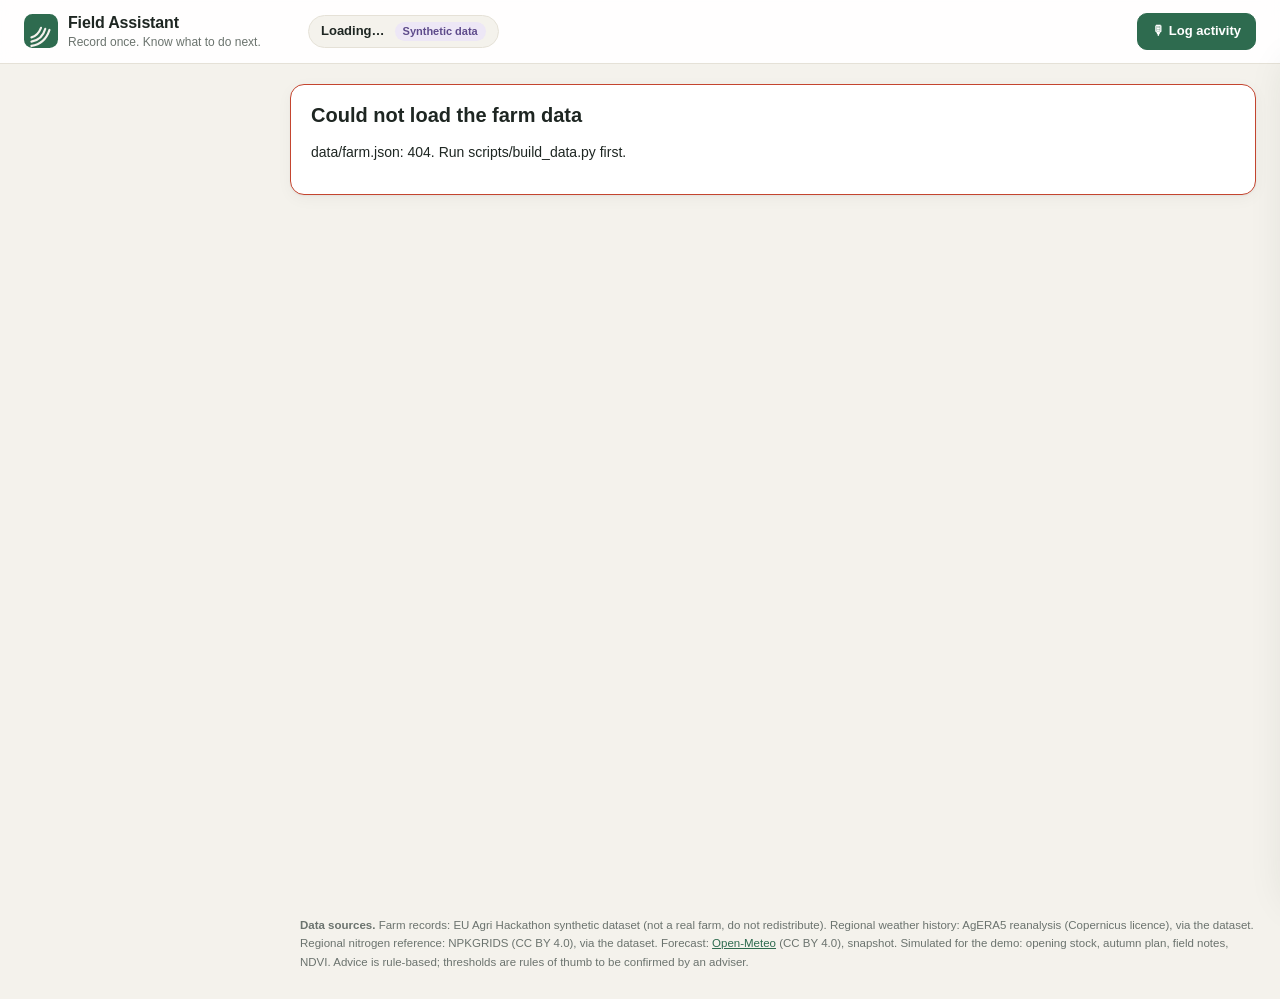
==== web/index.html @ e1079740 "Add farm home prototype for EU Agri Hackathon Challenge 2 Static web page for one farm (FARM-00455, " ====
<!doctype html>
<html lang="en">
<head>
  <meta charset="utf-8">
  <meta name="viewport" content="width=device-width, initial-scale=1">
  <title>Field Assistant · Farm home</title>
  <link rel="stylesheet" href="css/styles.css">
</head>
<body>
  <header class="topbar">
    <div class="brand">
      <svg viewBox="0 0 32 32" class="brand-mark" aria-hidden="true">
        <rect width="32" height="32" rx="8" fill="#2E6B4F"/>
        <path d="M7 22c4-1 7-4 9-9m-9 13c6-1 11-5 13-12m-13 16c8-1 14-6 17-15" stroke="#F4F2EC" stroke-width="2" fill="none" stroke-linecap="round"/>
      </svg>
      <div><div class="brand-name">Field Assistant</div><div class="brand-sub">Record once. Know what to do next.</div></div>
    </div>
    <div class="farm-chip">
      <span id="farm-line">Loading…</span>
      <span class="tag tag-synthetic" title="Farm records come from the EU Agri Hackathon synthetic dataset. Not a real farm.">Synthetic data</span>
    </div>
    <div class="top-right">
      <span class="today" id="today"></span>
      <span class="log-count" id="log-count"></span>
      <button class="btn ghost" id="reset" data-action="reset" hidden>Reset demo</button>
      <button class="btn primary" data-action="log">🎙 Log activity</button>
    </div>
  </header>

  <div class="layout">
    <nav class="sidebar" id="sidebar" aria-label="Farm overview"></nav>
    <main id="main" class="main"><div class="loading">Loading farm data…</div></main>
  </div>

  <aside id="drawer" class="drawer" aria-label="Field details"></aside>
  <div id="capture" class="modal" hidden></div>
  <div id="toast" class="toast" role="status" aria-live="polite"></div>

  <footer class="footer">
    <b>Data sources.</b>
    Farm records: EU Agri Hackathon synthetic dataset (not a real farm, do not redistribute).
    Regional weather history: AgERA5 reanalysis (Copernicus licence), via the dataset.
    Regional nitrogen reference: NPKGRIDS (CC BY 4.0), via the dataset.
    Forecast: <a href="https://open-meteo.com/" target="_blank" rel="noopener">Open-Meteo</a> (CC BY 4.0), snapshot.
    Simulated for the demo: opening stock, autumn plan, field notes, NDVI.
    Advice is rule-based; thresholds are rules of thumb to be confirmed by an adviser.
  </footer>

  <script type="module" src="js/main.js"></script>
</body>
</html>
---- web/css/styles.css ----
:root {
  --bg: #F4F2EC;
  --card: #FFFFFF;
  --ink: #1E2622;
  --ink-2: #3A443F;
  --muted: #6B736E;
  --line: #E5E1D7;
  --line-strong: #CFC9BB;
  --accent: #2E6B4F;
  --accent-soft: #E3EFE8;
  --warn: #D9822B;
  --warn-soft: #FBEEDD;
  --crit: #C4452F;
  --crit-soft: #F9E3DE;
  --info: #4F7AA5;
  --info-soft: #E5EDF6;
  --ok: #3E8B5A;
  --radius: 14px;
  --shadow: 0 1px 2px rgba(30, 38, 34, .05), 0 4px 16px rgba(30, 38, 34, .04);
  --top: 64px;
  font-family: -apple-system, BlinkMacSystemFont, "Segoe UI", Inter, Roboto, "Helvetica Neue", sans-serif;
  color: var(--ink);
  background: var(--bg);
}

* { box-sizing: border-box; }
body { margin: 0; background: var(--bg); font-size: 14px; line-height: 1.45; }
h1, h2, h3, h4, h5 { margin: 0; line-height: 1.25; }
h2 { font-size: 20px; font-weight: 650; }
h3 { font-size: 15px; font-weight: 650; }
h4 { font-size: 14px; font-weight: 650; }
button { font: inherit; color: inherit; cursor: pointer; }
a { color: var(--accent); }
.muted { color: var(--muted); }
.small { font-size: 12px; }
.sub { color: var(--muted); margin: 2px 0 0; font-size: 13px; }

/* ---------- top bar ---------- */
.topbar {
  position: sticky; top: 0; z-index: 40; height: var(--top);
  display: flex; align-items: center; gap: 24px; padding: 0 24px;
  background: rgba(255, 255, 255, .92); backdrop-filter: blur(8px); border-bottom: 1px solid var(--line);
}
.brand { display: flex; align-items: center; gap: 10px; min-width: 260px; }
.brand-mark { width: 34px; height: 34px; }
.brand-name { font-weight: 700; font-size: 16px; letter-spacing: -.01em; }
.brand-sub { font-size: 12px; color: var(--muted); }
.farm-chip { display: flex; align-items: center; gap: 10px; padding: 6px 12px; border: 1px solid var(--line); border-radius: 999px; background: var(--bg); font-size: 13px; font-weight: 550; }
.top-right { margin-left: auto; display: flex; align-items: center; gap: 12px; }
.today { font-size: 13px; color: var(--ink-2); font-weight: 550; }
.log-count { font-size: 12px; color: var(--accent); font-weight: 600; }

.btn { border: 1px solid var(--line-strong); background: var(--card); border-radius: 10px; padding: 8px 14px; font-weight: 600; font-size: 13px; }
.btn.primary { background: var(--accent); border-color: var(--accent); color: #fff; }
.btn.primary:hover { background: #255A42; }
.btn.primary:disabled { opacity: .45; cursor: not-allowed; }
.btn.ghost { background: transparent; }
.btn.ghost:hover { background: var(--card); }
.icon-btn { border: 1px solid var(--line); background: var(--card); border-radius: 10px; width: 36px; height: 36px; display: inline-grid; place-items: center; font-size: 15px; flex: none; }
.icon-btn:hover { background: var(--bg); }
.link-btn { border: 0; background: none; color: var(--accent); font-weight: 600; padding: 10px 0 0; }
.link-btn:hover { text-decoration: underline; }

.tag { display: inline-block; font-size: 11px; font-weight: 600; padding: 2px 8px; border-radius: 999px; background: var(--line); color: var(--ink-2); }
.tag-synthetic { background: #EDE7F6; color: #5E4B8B; }

/* ---------- layout ---------- */
.layout { display: grid; grid-template-columns: 280px minmax(0, 1fr); gap: 0; min-height: calc(100vh - var(--top)); }
.sidebar { position: sticky; top: var(--top); align-self: start; padding: 20px 14px 20px 20px; display: flex; flex-direction: column; gap: 8px; z-index: 30; }
.main { padding: 20px 24px 40px 10px; display: flex; flex-direction: column; gap: 18px; min-width: 0; }
.loading { padding: 40px; color: var(--muted); }

/* sidebar tiles with hover pop-overs */
.tile-wrap { position: relative; }
.tile {
  width: 100%; display: flex; align-items: center; gap: 12px; text-align: left;
  padding: 11px 12px; border: 1px solid var(--line); border-radius: 12px; background: var(--card); box-shadow: var(--shadow);
  transition: border-color .15s, transform .15s;
}
.tile:hover { border-color: var(--line-strong); }
.tile.is-active { border-color: var(--accent); box-shadow: 0 0 0 1px var(--accent) inset, var(--shadow); }
.tile-ico { width: 36px; height: 36px; border-radius: 10px; background: var(--accent-soft); color: var(--accent); display: grid; place-items: center; flex: none; }
.ico { width: 20px; height: 20px; }
.tile-text { display: flex; flex-direction: column; min-width: 0; }
.tile-title { font-weight: 650; font-size: 13.5px; }
.tile-sum { font-size: 12px; color: var(--muted); white-space: nowrap; overflow: hidden; text-overflow: ellipsis; max-width: 190px; }
.pop {
  position: absolute; left: calc(100% + 10px); top: 0; width: 300px; z-index: 60;
  background: var(--card); border: 1px solid var(--line); border-radius: 12px; padding: 14px; box-shadow: 0 10px 30px rgba(30, 38, 34, .14);
  opacity: 0; visibility: hidden; transform: translateX(-4px); transition: opacity .12s, transform .12s, visibility .12s; pointer-events: none;
}
.tile-wrap:hover .pop, .tile-wrap:focus-within .pop { opacity: 1; visibility: visible; transform: none; }
.pop h5 { font-size: 11px; text-transform: uppercase; letter-spacing: .06em; color: var(--muted); margin: 8px 0 6px; }
.pop h5:first-child { margin-top: 0; }
.pop p { margin: 6px 0; font-size: 13px; }
.pop-row { display: flex; justify-content: space-between; gap: 10px; font-size: 13px; padding: 3px 0; }
.pop-row .ok { color: var(--ok); font-weight: 600; }
.pop-row .no { color: var(--crit); font-weight: 600; text-align: right; }
.pop-big { font-size: 34px; font-weight: 700; }
.pop-strong { font-weight: 650; }
.pop-note { color: var(--muted); font-size: 12px !important; }
.pop .pbar { margin: 2px 0 6px; }

/* ---------- cards ---------- */
.card { background: var(--card); border: 1px solid var(--line); border-radius: var(--radius); padding: 18px 20px; box-shadow: var(--shadow); min-width: 0; }
.card-head { display: flex; justify-content: space-between; align-items: flex-start; gap: 12px; margin-bottom: 12px; flex-wrap: wrap; }
.card h3 { margin-bottom: 8px; }
.section-title { margin: 18px 0 10px; font-size: 13px; text-transform: uppercase; letter-spacing: .05em; color: var(--muted); font-weight: 650; }
.view-head { display: flex; flex-direction: column; gap: 2px; padding-top: 4px; }
.view-head h2 { font-size: 22px; }
.grid-2 { display: grid; grid-template-columns: repeat(2, minmax(0, 1fr)); gap: 18px; }
.home-grid { display: grid; grid-template-columns: minmax(0, 1.25fr) minmax(360px, 1fr); gap: 18px; align-items: start; }
.empty { color: var(--muted); padding: 10px 0; }
.banner { background: #EFEAF7; border: 1px dashed #A895CF; color: #4D3D78; border-radius: 12px; padding: 10px 14px; font-size: 13px; }
.error { border-color: var(--crit); }

/* crop chips and legends */
.crop-chip { display: inline-flex; align-items: center; gap: 5px; font-size: 12px; font-weight: 600; color: var(--ink-2); padding: 2px 8px 2px 6px; border-radius: 999px; background: var(--bg); white-space: nowrap; vertical-align: middle; }
.crop-chip i { width: 10px; height: 10px; border-radius: 3px; display: inline-block; }
.legend { display: flex; flex-wrap: wrap; gap: 6px; }
.status-legend { gap: 12px; font-size: 12px; color: var(--muted); }
.status-legend b { color: var(--ink); }

/* map */
.map-wrap { height: 470px; border-radius: 12px; background: #EEF0E6; overflow: hidden; border: 1px solid var(--line); }
.farm-map { width: 100%; height: 100%; display: block; }
.map-bg { fill: #EEF0E6; }
.field { cursor: pointer; outline: none; }
.field-shape { stroke: #fff; stroke-width: 22; transition: stroke .15s; }
.field:hover .field-shape, .field:focus .field-shape { stroke: var(--ink); stroke-width: 26; }
.field.is-selected .field-shape { stroke: var(--accent); stroke-width: 42; }
.field-prepared { fill: none; stroke: var(--accent); stroke-width: 30; stroke-dasharray: 60 40; }
.field-id { font-weight: 800; fill: var(--ink); paint-order: stroke; stroke: rgba(255, 255, 255, .85); stroke-width: 14; }
.field-crop { font-weight: 600; fill: var(--ink-2); paint-order: stroke; stroke: rgba(255, 255, 255, .85); stroke-width: 12; }
.field-mark { font-weight: 700; fill: var(--ink); paint-order: stroke; stroke: rgba(255, 255, 255, .85); stroke-width: 12; }
.field.is-flash .field-shape { animation: flash 1.1s ease-in-out 3; }
@keyframes flash { 50% { stroke: var(--warn); stroke-width: 60; } }
.map-foot { display: flex; justify-content: space-between; gap: 10px; flex-wrap: wrap; margin-top: 10px; font-size: 12px; }
.ndvi-scale { display: flex; align-items: center; gap: 6px; font-size: 12px; color: var(--muted); }
.ndvi-scale div { width: 120px; height: 10px; border-radius: 5px; background: linear-gradient(90deg, #C4452F, #E8B83A, #3E8B5A); }

/* progress */
.progress-grid { display: grid; grid-template-columns: repeat(2, minmax(0, 1fr)); gap: 12px 20px; }
.progress-item { display: flex; flex-direction: column; gap: 5px; margin-bottom: 10px; }
.progress-head { display: flex; justify-content: space-between; font-size: 13px; gap: 8px; }
.pbar { height: 8px; border-radius: 4px; background: var(--line); overflow: hidden; }
.pbar-fill { height: 100%; border-radius: 4px; transition: width .4s; }
.sbar { display: flex; height: 8px; border-radius: 4px; overflow: hidden; background: var(--line); }

/* assistant + recommendations */
.assistant-card { position: sticky; top: calc(var(--top) + 20px); }
.workload { border-radius: 12px; padding: 12px 14px; background: var(--accent-soft); font-size: 13px; margin-bottom: 14px; }
.workload.is-tight { background: var(--warn-soft); }
.workload-bar { height: 6px; border-radius: 3px; background: rgba(0, 0, 0, .08); margin: 8px 0 6px; overflow: hidden; }
.workload-bar div { height: 100%; background: var(--accent); }
.workload.is-tight .workload-bar div { background: var(--warn); }
.workload-note { color: var(--ink-2); font-size: 12px; }
.rec-list { display: flex; flex-direction: column; gap: 10px; }
.rec-grid { display: grid; grid-template-columns: repeat(auto-fill, minmax(320px, 1fr)); gap: 12px; }
.rec { border: 1px solid var(--line); border-left: 4px solid var(--accent); border-radius: 12px; padding: 12px 14px; background: var(--card); position: relative; }
.rec-stock { border-left-color: var(--warn); }
.rec-stock.rec-critical { border-left-color: var(--crit); background: #FFFBFA; }
.rec-nitrogen { border-left-color: var(--info); }
.rec header { display: flex; align-items: center; gap: 6px; margin-bottom: 6px; flex-wrap: wrap; }
.rec h4 { font-size: 14.5px; margin-bottom: 4px; }
.rec-num { width: 20px; height: 20px; border-radius: 50%; background: var(--ink); color: #fff; font-size: 11px; font-weight: 700; display: grid; place-items: center; }
.kind { font-size: 11px; font-weight: 700; text-transform: uppercase; letter-spacing: .05em; padding: 2px 7px; border-radius: 6px; }
.kind-timing { background: var(--accent-soft); color: var(--accent); }
.kind-stock { background: var(--warn-soft); color: #9A5512; }
.rec-critical .kind-stock { background: var(--crit-soft); color: var(--crit); }
.kind-nitrogen { background: var(--info-soft); color: var(--info); }
.rec-lines { margin: 0; padding-left: 16px; color: var(--ink-2); font-size: 13px; }
.rec-lines li { margin: 2px 0; }
.rec footer { margin-top: 8px; display: flex; flex-wrap: wrap; gap: 4px; }
.rec.is-changed { animation: glow 2.4s ease-out 1; }
.rec.is-changed::after { content: "Updated"; position: absolute; top: 10px; right: 12px; font-size: 11px; font-weight: 700; color: var(--warn); }
@keyframes glow { 0% { box-shadow: 0 0 0 3px var(--warn); } 100% { box-shadow: 0 0 0 0 transparent; } }
.day-chips { display: flex; flex-wrap: wrap; gap: 4px; margin-top: 8px; }
.day-chip { font-size: 11.5px; font-weight: 600; padding: 2px 7px; border-radius: 6px; background: var(--accent-soft); color: var(--accent); }

/* source badges */
.badge { display: inline-block; font-size: 10.5px; font-weight: 600; padding: 1px 7px; border-radius: 999px; border: 1px solid transparent; vertical-align: middle; white-space: nowrap; cursor: help; }
.badge-records { background: #EEF1EC; color: #46564C; border-color: #DCE3DD; }
.badge-captured { background: var(--accent); color: #fff; }
.badge-regional { background: var(--info-soft); color: var(--info); }
.badge-forecast { background: #E6F3F7; color: #2D7489; }
.badge-simulated { background: #F1ECF8; color: #6A54A0; border: 1px dashed #A895CF; }
.badge-rule { background: #FFF6E5; color: #94600F; border-color: #F0D9AE; }

/* weather */
.today-main { display: flex; align-items: center; gap: 16px; }
.today-ico { font-size: 48px; }
.today-temp { font-size: 30px; font-weight: 700; }
.today-temp span { font-size: 20px; color: var(--muted); font-weight: 600; }
.good-for { display: grid; grid-template-columns: repeat(2, minmax(0, 1fr)); gap: 8px; }
.good { border-radius: 10px; padding: 8px 10px; font-weight: 600; display: flex; flex-direction: column; }
.good.ok { background: var(--accent-soft); color: var(--accent); }
.good.no { background: var(--crit-soft); color: var(--crit); }
.good small { font-weight: 500; color: var(--ink-2); }
.watch { margin: 0; padding-left: 18px; display: flex; flex-direction: column; gap: 8px; font-size: 13px; }
.forecast-row { display: grid; grid-template-columns: repeat(10, minmax(72px, 1fr)); gap: 8px; overflow-x: auto; }
.fday { border: 1px solid var(--line); border-radius: 12px; padding: 10px 8px; text-align: center; font-size: 12px; }
.fday.is-wet { background: var(--info-soft); border-color: #C9D8E8; }
.fday-name { font-weight: 650; }
.fday-ico { font-size: 24px; margin: 4px 0; }
.fday-t { font-weight: 700; font-size: 14px; }
.fday-t span { color: var(--muted); font-weight: 500; }
.fday-r, .fday-w { color: var(--ink-2); }
.table-scroll { overflow-x: auto; }
table { border-collapse: collapse; width: 100%; font-size: 13px; }
th { text-align: left; font-weight: 650; color: var(--muted); font-size: 12px; }
th, td { padding: 8px 10px; border-bottom: 1px solid var(--line); vertical-align: top; }
.num { text-align: right; white-space: nowrap; }
.windows td { text-align: center; font-weight: 700; }
.windows td.ok { color: var(--ok); background: #F3F8F4; }
.windows td.no { color: var(--crit); background: #FDF4F2; }
.windows th { white-space: nowrap; }
.chart { width: 100%; height: auto; display: block; margin: 6px 0; flex: none; }
.c-val { font-size: 12px; fill: var(--ink-2); font-weight: 600; }
.c-lab { font-size: 12px; fill: var(--muted); }
.c-ref { stroke: var(--crit); stroke-dasharray: 6 4; stroke-width: 1.5; }
.c-ref-lab { font-size: 11.5px; fill: var(--crit); font-weight: 600; }

/* activities */
.kpis { display: grid; grid-template-columns: repeat(2, minmax(0, 1fr)); gap: 10px; margin: 8px 0; }
.kpi { background: var(--bg); border-radius: 12px; padding: 12px; display: flex; flex-direction: column; }
.kpi-v { font-size: 22px; font-weight: 700; }
.kpi-l { color: var(--muted); font-size: 12px; }
.chips { display: flex; flex-wrap: wrap; gap: 6px; margin-bottom: 10px; }
.chip { border: 1px solid var(--line-strong); background: var(--card); border-radius: 999px; padding: 5px 12px; font-size: 12.5px; font-weight: 600; text-align: left; }
.chip:hover { border-color: var(--accent); }
.chip.is-on { background: var(--ink); color: #fff; border-color: var(--ink); }
.log-row { cursor: pointer; }
.log-row:hover { background: #FAF9F5; }
.log-row.is-open { background: var(--accent-soft); }
.log-row.is-planned td { color: var(--muted); font-style: italic; }
.detail-row td { background: #FAFBF8; }
.event-detail dl, .soil, .confirm-sum { display: grid; grid-template-columns: max-content 1fr; gap: 4px 16px; margin: 0; font-size: 13px; }
.event-detail dt, .soil dt, .confirm-sum dt { color: var(--muted); }
.event-detail dd, .soil dd, .confirm-sum dd { margin: 0; font-weight: 550; }

/* NDVI */
.ndvi-list { display: flex; flex-direction: column; gap: 6px; }
.ndvi-row { display: grid; grid-template-columns: 150px 50px 1fr; grid-template-rows: auto auto; gap: 2px 10px; align-items: center; text-align: left; border: 1px solid var(--line); border-radius: 10px; background: var(--card); padding: 8px 10px; }
.ndvi-row:hover { border-color: var(--line-strong); }
.ndvi-row .muted { grid-column: 1 / -1; }
.ndvi-v { font-weight: 700; }

/* last activities */
.timeline { display: flex; flex-direction: column; gap: 16px; }
.tl-date { font-size: 12px; font-weight: 700; text-transform: uppercase; letter-spacing: .05em; color: var(--muted); margin-bottom: 6px; }
.tl-item { display: flex; align-items: center; gap: 12px; padding: 8px 10px; border-radius: 10px; cursor: pointer; }
.tl-item:hover { background: var(--bg); }
.tl-ico { width: 32px; height: 32px; border-radius: 9px; background: var(--bg); display: grid; place-items: center; flex: none; }
.tl-body { display: flex; flex-direction: column; flex: 1; min-width: 0; font-size: 13px; }
.tl-body span { color: var(--ink-2); }

/* field grid */
.field-grid { display: grid; grid-template-columns: repeat(auto-fill, minmax(250px, 1fr)); gap: 10px; }
.field-card { text-align: left; border: 1px solid var(--line); border-radius: 12px; background: var(--card); padding: 12px; display: flex; flex-direction: column; gap: 4px; font-size: 12.5px; }
.field-card:hover { border-color: var(--accent); }
.fc-head { display: flex; align-items: center; gap: 6px; }
.fc-head .muted { margin-left: auto; }
.fc-status { font-weight: 650; color: var(--accent); }
.fc-note { color: var(--ink-2); }

/* inventory */
.inv td { vertical-align: middle; }
.inv-critical { background: #FFF8F6; }
.status { font-size: 11.5px; font-weight: 700; padding: 3px 8px; border-radius: 999px; white-space: nowrap; }
.status-ok { background: var(--accent-soft); color: var(--accent); }
.status-low { background: var(--warn-soft); color: #9A5512; }
.status-critical { background: var(--crit-soft); color: var(--crit); }
.status-none { background: var(--bg); color: var(--muted); }
.cover { height: 4px; border-radius: 2px; background: var(--crit-soft); margin-top: 4px; overflow: hidden; }
.cover div { height: 100%; background: var(--ok); }
.inv-low .cover div { background: var(--warn); }
.inv-critical .cover div { background: var(--crit); }
.neg { color: var(--crit); }

/* field drawer */
.drawer {
  position: fixed; top: var(--top); right: 0; width: 460px; max-width: 100vw; height: calc(100vh - var(--top)); z-index: 50;
  background: var(--card); border-left: 1px solid var(--line); box-shadow: -12px 0 40px rgba(30, 38, 34, .12);
  transform: translateX(105%); transition: transform .22s ease; display: flex; flex-direction: column;
}
.drawer.is-open { transform: none; }
.drawer-head { display: flex; justify-content: space-between; align-items: flex-start; padding: 18px 20px 12px; border-bottom: 1px solid var(--line); }
.drawer-title { font-size: 20px; font-weight: 700; display: flex; align-items: center; gap: 8px; }
.drawer-body { padding: 14px 20px 30px; overflow-y: auto; display: flex; flex-direction: column; gap: 8px; }
.drawer-body h4 { margin-top: 12px; display: flex; align-items: center; gap: 6px; flex-wrap: wrap; }
.status-box { border-radius: 12px; padding: 10px 12px; background: var(--bg); display: flex; flex-direction: column; font-size: 13px; }
.status-standing { background: #E8F3EC; }
.status-to-sow { background: var(--warn-soft); }
.status-prepared, .status-sown { background: var(--accent-soft); }
.mini-tl { display: flex; flex-direction: column; font-size: 12.5px; }
.mini-tl-row { display: grid; grid-template-columns: 52px 130px 1fr; gap: 8px; padding: 6px 0; border-bottom: 1px solid var(--line); }
.mini-tl-row.is-planned { color: var(--muted); font-style: italic; }
.mini-tl-row.is-captured { background: var(--accent-soft); border-radius: 6px; padding-left: 6px; }
.mini-date { font-weight: 650; }

/* capture dialog */
.modal { position: fixed; inset: 0; z-index: 80; background: rgba(20, 30, 25, .45); display: grid; place-items: center; padding: 20px; }
.modal[hidden] { display: none; }
.modal-box { width: min(680px, 100%); max-height: calc(100vh - 40px); background: var(--card); border-radius: 18px; box-shadow: 0 20px 60px rgba(0, 0, 0, .25); display: flex; flex-direction: column; overflow: hidden; }
.modal-head { display: flex; justify-content: space-between; align-items: flex-start; padding: 18px 20px 12px; border-bottom: 1px solid var(--line); }
.convo { padding: 16px 20px; overflow-y: auto; display: flex; flex-direction: column; gap: 10px; min-height: 140px; max-height: 40vh; }
.msg { max-width: 85%; padding: 10px 13px; border-radius: 14px; font-size: 13.5px; }
.msg-assistant { background: var(--bg); align-self: flex-start; border-bottom-left-radius: 4px; }
.msg-farmer { background: var(--accent); color: #fff; align-self: flex-end; border-bottom-right-radius: 4px; }
.msg .got { display: block; font-size: 12px; color: var(--accent); font-weight: 600; margin-bottom: 4px; }
.msg .via { display: block; font-size: 11px; opacity: .8; }
.answers { display: flex; flex-wrap: wrap; gap: 6px; align-self: flex-start; }
.composer { display: flex; gap: 8px; padding: 12px 20px; border-top: 1px solid var(--line); align-items: center; }
.composer textarea { flex: 1; resize: none; border: 1px solid var(--line-strong); border-radius: 12px; padding: 10px 12px; font: inherit; }
.composer textarea:focus { outline: 2px solid var(--accent); border-color: transparent; }
.mic { width: 42px; height: 42px; font-size: 18px; }
.mic.is-on { background: var(--crit); border-color: var(--crit); animation: pulse 1.2s infinite; }
.mic:disabled { opacity: .4; cursor: not-allowed; }
@keyframes pulse { 50% { box-shadow: 0 0 0 6px rgba(196, 69, 47, .2); } }
.examples { display: flex; flex-wrap: wrap; gap: 6px; padding: 0 20px 16px; align-items: center; }
.modal-box:has(.confirm) .convo { max-height: 22vh; }
.confirm { padding: 14px 20px 18px; border-top: 1px solid var(--line); overflow-y: auto; display: flex; flex-direction: column; gap: 12px; }
.confirm-grid { display: grid; grid-template-columns: repeat(2, minmax(0, 1fr)); gap: 10px 14px; }
.confirm-grid label { display: flex; flex-direction: column; gap: 4px; font-size: 12px; font-weight: 650; color: var(--muted); }
.confirm-grid select, .confirm-grid input { font: inherit; font-size: 13.5px; color: var(--ink); border: 1px solid var(--line-strong); border-radius: 9px; padding: 7px 9px; background: #fff; }
.amount { display: flex; gap: 6px; align-items: center; }
.amount input { width: 90px; }
.amount span { font-size: 13px; color: var(--ink); }
.hint { color: #94600F; font-weight: 500; }
.fields-pick .label { font-size: 12px; font-weight: 650; color: var(--muted); margin-bottom: 4px; }
.fg { display: flex; flex-wrap: wrap; gap: 4px 10px; align-items: center; padding: 3px 0; }
.fg-crop { display: inline-flex; align-items: center; gap: 5px; width: 92px; font-size: 12px; font-weight: 650; }
.fg-crop i { width: 10px; height: 10px; border-radius: 3px; }
.fg-field { font-size: 12.5px; display: inline-flex; gap: 4px; align-items: center; }
.fg-field span { color: var(--muted); }
.confirm-sum { background: var(--bg); padding: 10px 12px; border-radius: 10px; }
.warn { background: var(--warn-soft); color: #7A4510; border-radius: 10px; padding: 8px 12px; font-size: 13px; }
.confirm-note { font-size: 12px; color: var(--muted); }
.confirm-actions { display: flex; justify-content: flex-end; gap: 8px; }

/* toast + footer */
.toast { position: fixed; left: 50%; bottom: 24px; transform: translate(-50%, 20px); background: var(--ink); color: #fff; padding: 10px 16px; border-radius: 12px; font-size: 13.5px; font-weight: 600; opacity: 0; transition: .2s; z-index: 90; pointer-events: none; }
.toast.is-on { opacity: 1; transform: translate(-50%, 0); }
.footer { padding: 16px 24px 28px 300px; font-size: 11.5px; color: var(--muted); line-height: 1.6; }

@media (max-width: 1180px) {
  .home-grid { grid-template-columns: minmax(0, 1fr); }
  .assistant-card { position: static; }
  .brand-sub, .farm-chip .tag { display: none; }
}
@media (max-width: 900px) {
  .layout { grid-template-columns: minmax(0, 1fr); }
  .sidebar { position: static; flex-direction: row; overflow-x: auto; padding: 12px 16px; }
  .tile-wrap { flex: none; width: 220px; }
  .pop { display: none; }
  .main { padding: 8px 16px 32px; }
  .grid-2, .progress-grid, .confirm-grid { grid-template-columns: minmax(0, 1fr); }
  .footer { padding: 16px; }
  .farm-chip, .today { display: none; }
  .map-wrap { height: 340px; }
}
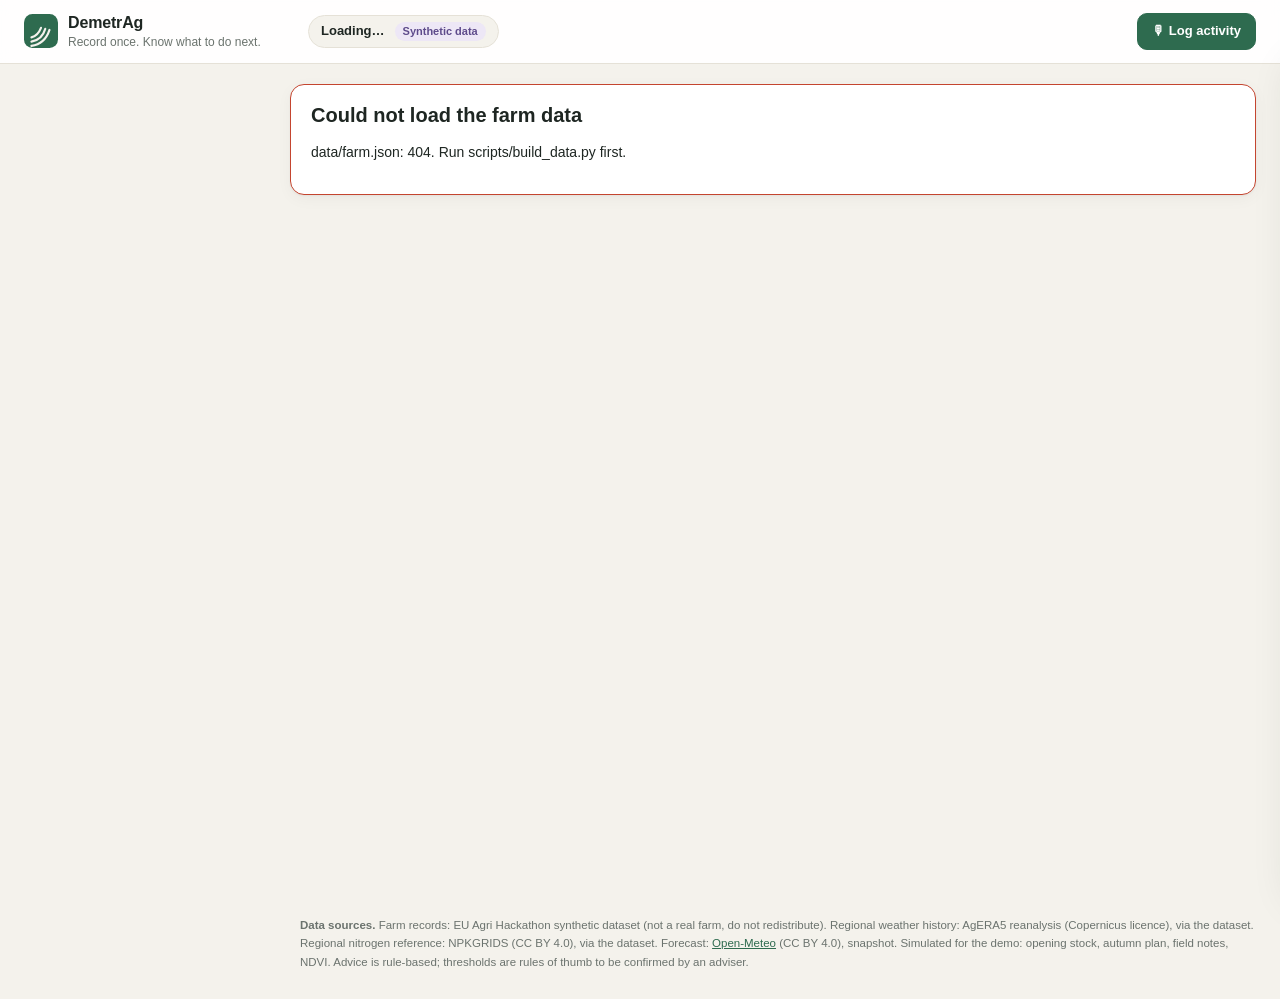
==== commit ecf42f75: "DemetrAg v2: full-screen home, map zoom, stricter logging, filters - Rename the product to DemetrAg." ====
--- a/web/index.html
+++ b/web/index.html
@@ -3,7 +3,7 @@
 <head>
   <meta charset="utf-8">
   <meta name="viewport" content="width=device-width, initial-scale=1">
-  <title>Field Assistant · Farm home</title>
+  <title>DemetrAg · Farm home</title>
   <link rel="stylesheet" href="css/styles.css">
 </head>
 <body>
@@ -13,7 +13,7 @@
         <rect width="32" height="32" rx="8" fill="#2E6B4F"/>
         <path d="M7 22c4-1 7-4 9-9m-9 13c6-1 11-5 13-12m-13 16c8-1 14-6 17-15" stroke="#F4F2EC" stroke-width="2" fill="none" stroke-linecap="round"/>
       </svg>
-      <div><div class="brand-name">Field Assistant</div><div class="brand-sub">Record once. Know what to do next.</div></div>
+      <div><div class="brand-name">DemetrAg</div><div class="brand-sub">Record once. Know what to do next.</div></div>
     </div>
     <div class="farm-chip">
       <span id="farm-line">Loading…</span>
--- a/web/css/styles.css
+++ b/web/css/styles.css
@@ -66,14 +66,14 @@
 
 /* ---------- layout ---------- */
 .layout { display: grid; grid-template-columns: 280px minmax(0, 1fr); gap: 0; min-height: calc(100vh - var(--top)); }
-.sidebar { position: sticky; top: var(--top); align-self: start; padding: 20px 14px 20px 20px; display: flex; flex-direction: column; gap: 8px; z-index: 30; }
+.sidebar { position: sticky; top: var(--top); align-self: start; height: calc(100vh - var(--top)); padding: 18px 14px 18px 20px; display: flex; flex-direction: column; gap: 8px; z-index: 30; }
 .main { padding: 20px 24px 40px 10px; display: flex; flex-direction: column; gap: 18px; min-width: 0; }
 .loading { padding: 40px; color: var(--muted); }
 
 /* sidebar tiles with hover pop-overs */
-.tile-wrap { position: relative; }
+.tile-wrap { position: relative; flex: 1 1 0; min-height: 58px; max-height: 112px; display: flex; }
 .tile {
-  width: 100%; display: flex; align-items: center; gap: 12px; text-align: left;
+  width: 100%; height: 100%; display: flex; align-items: center; gap: 12px; text-align: left;
   padding: 11px 12px; border: 1px solid var(--line); border-radius: 12px; background: var(--card); box-shadow: var(--shadow);
   transition: border-color .15s, transform .15s;
 }
@@ -109,7 +109,14 @@
 .view-head { display: flex; flex-direction: column; gap: 2px; padding-top: 4px; }
 .view-head h2 { font-size: 22px; }
 .grid-2 { display: grid; grid-template-columns: repeat(2, minmax(0, 1fr)); gap: 18px; }
-.home-grid { display: grid; grid-template-columns: minmax(0, 1.25fr) minmax(360px, 1fr); gap: 18px; align-items: start; }
+.home-grid {
+  display: grid; grid-template-columns: minmax(0, 1.75fr) minmax(380px, 1fr); gap: 18px; align-items: stretch;
+  height: calc(100vh - var(--top) - 40px); min-height: 620px;
+}
+.home-grid > .card { min-height: 0; }
+.home-grid > .card:not(.map-card) { overflow-y: auto; }
+.map-card { display: flex; flex-direction: column; }
+.view-head + .banner + .home-grid, .view-head + .home-grid { height: calc(100vh - var(--top) - 150px); }
 .empty { color: var(--muted); padding: 10px 0; }
 .banner { background: #EFEAF7; border: 1px dashed #A895CF; color: #4D3D78; border-radius: 12px; padding: 10px 14px; font-size: 13px; }
 .error { border-color: var(--crit); }
@@ -122,8 +129,13 @@
 .status-legend b { color: var(--ink); }
 
 /* map */
-.map-wrap { height: 470px; border-radius: 12px; background: #EEF0E6; overflow: hidden; border: 1px solid var(--line); }
-.farm-map { width: 100%; height: 100%; display: block; }
+.map-wrap { position: relative; flex: 1 1 auto; min-height: 340px; border-radius: 12px; background: #EEF0E6; overflow: hidden; border: 1px solid var(--line); }
+.farm-map.is-panning { cursor: grabbing; }
+.map-tools { position: absolute; top: 10px; right: 10px; display: flex; flex-direction: column; gap: 6px; }
+.map-tools .icon-btn { width: 34px; height: 34px; font-size: 18px; font-weight: 700; box-shadow: var(--shadow); }
+.map-tools .fit { font-size: 15px; }
+.map-hint { position: absolute; left: 10px; bottom: 8px; font-size: 11px; color: var(--muted); background: rgba(255, 255, 255, .8); padding: 2px 8px; border-radius: 999px; pointer-events: none; }
+.farm-map { width: 100%; height: 100%; display: block; position: absolute; inset: 0; touch-action: none; cursor: grab; }
 .map-bg { fill: #EEF0E6; }
 .field { cursor: pointer; outline: none; }
 .field-shape { stroke: #fff; stroke-width: 22; transition: stroke .15s; }
@@ -148,7 +160,7 @@
 .sbar { display: flex; height: 8px; border-radius: 4px; overflow: hidden; background: var(--line); }
 
 /* assistant + recommendations */
-.assistant-card { position: sticky; top: calc(var(--top) + 20px); }
+.assistant-card { position: relative; }
 .workload { border-radius: 12px; padding: 12px 14px; background: var(--accent-soft); font-size: 13px; margin-bottom: 14px; }
 .workload.is-tight { background: var(--warn-soft); }
 .workload-bar { height: 6px; border-radius: 3px; background: rgba(0, 0, 0, .08); margin: 8px 0 6px; overflow: hidden; }
@@ -280,7 +292,7 @@
 
 /* field drawer */
 .drawer {
-  position: fixed; top: var(--top); right: 0; width: 460px; max-width: 100vw; height: calc(100vh - var(--top)); z-index: 50;
+  position: fixed; top: var(--top); right: 0; width: 520px; max-width: 100vw; height: calc(100vh - var(--top)); z-index: 50;
   background: var(--card); border-left: 1px solid var(--line); box-shadow: -12px 0 40px rgba(30, 38, 34, .12);
   transform: translateX(105%); transition: transform .22s ease; display: flex; flex-direction: column;
 }
@@ -345,14 +357,14 @@
 .footer { padding: 16px 24px 28px 300px; font-size: 11.5px; color: var(--muted); line-height: 1.6; }
 
 @media (max-width: 1180px) {
-  .home-grid { grid-template-columns: minmax(0, 1fr); }
-  .assistant-card { position: static; }
+  .home-grid, .view-head + .banner + .home-grid, .view-head + .home-grid { grid-template-columns: minmax(0, 1fr); height: auto; }
+  .map-wrap { flex: none; height: 460px; }
   .brand-sub, .farm-chip .tag { display: none; }
 }
 @media (max-width: 900px) {
   .layout { grid-template-columns: minmax(0, 1fr); }
-  .sidebar { position: static; flex-direction: row; overflow-x: auto; padding: 12px 16px; }
-  .tile-wrap { flex: none; width: 220px; }
+  .sidebar { position: static; height: auto; flex-direction: row; overflow-x: auto; padding: 12px 16px; }
+  .tile-wrap { flex: none; width: 220px; max-height: none; }
   .pop { display: none; }
   .main { padding: 8px 16px 32px; }
   .grid-2, .progress-grid, .confirm-grid { grid-template-columns: minmax(0, 1fr); }
@@ -360,3 +372,24 @@
   .farm-chip, .today { display: none; }
   .map-wrap { height: 340px; }
 }
+
+/* recommendations filter bar */
+.filter-bar { display: flex; flex-direction: column; gap: 10px; padding-top: 14px; padding-bottom: 14px; }
+.rf-head { display: flex; justify-content: space-between; align-items: center; gap: 12px; flex-wrap: wrap; }
+.rf-head .chips { margin-bottom: 0; }
+.rf-row { display: flex; flex-wrap: wrap; gap: 10px; align-items: flex-end; }
+.rf { display: flex; flex-direction: column; gap: 3px; font-size: 11.5px; font-weight: 650; color: var(--muted); }
+.rf select { font: inherit; font-size: 13px; font-weight: 500; color: var(--ink); border: 1px solid var(--line-strong); border-radius: 9px; padding: 6px 8px; background: #fff; min-width: 150px; max-width: 260px; }
+.rf select:focus { outline: 2px solid var(--accent); }
+.btn:disabled { opacity: .45; cursor: not-allowed; }
+
+/* capture: recording bar, long-recording option, rejections, record check */
+.rec-bar { display: flex; align-items: center; gap: 8px; padding: 8px 20px; background: var(--crit-soft); font-size: 13px; border-top: 1px solid var(--line); }
+.rec-dot { width: 10px; height: 10px; border-radius: 50%; background: var(--crit); animation: pulse 1.2s infinite; }
+#rec-time { font-variant-numeric: tabular-nums; font-weight: 700; }
+.long-toggle { display: flex; align-items: center; gap: 8px; padding: 0 20px 12px; font-size: 12.5px; color: var(--ink-2); }
+.msg .rejected { color: var(--crit); font-weight: 600; }
+.record-check { border: 1px solid var(--accent); border-radius: 12px; padding: 10px 12px; background: #F7FBF8; }
+.record-check .label { font-size: 12px; font-weight: 700; color: var(--accent); text-transform: uppercase; letter-spacing: .05em; margin-bottom: 6px; }
+.record-check .confirm-sum { background: transparent; padding: 0; }
+.confirm-sum dd .hint { font-weight: 500; }
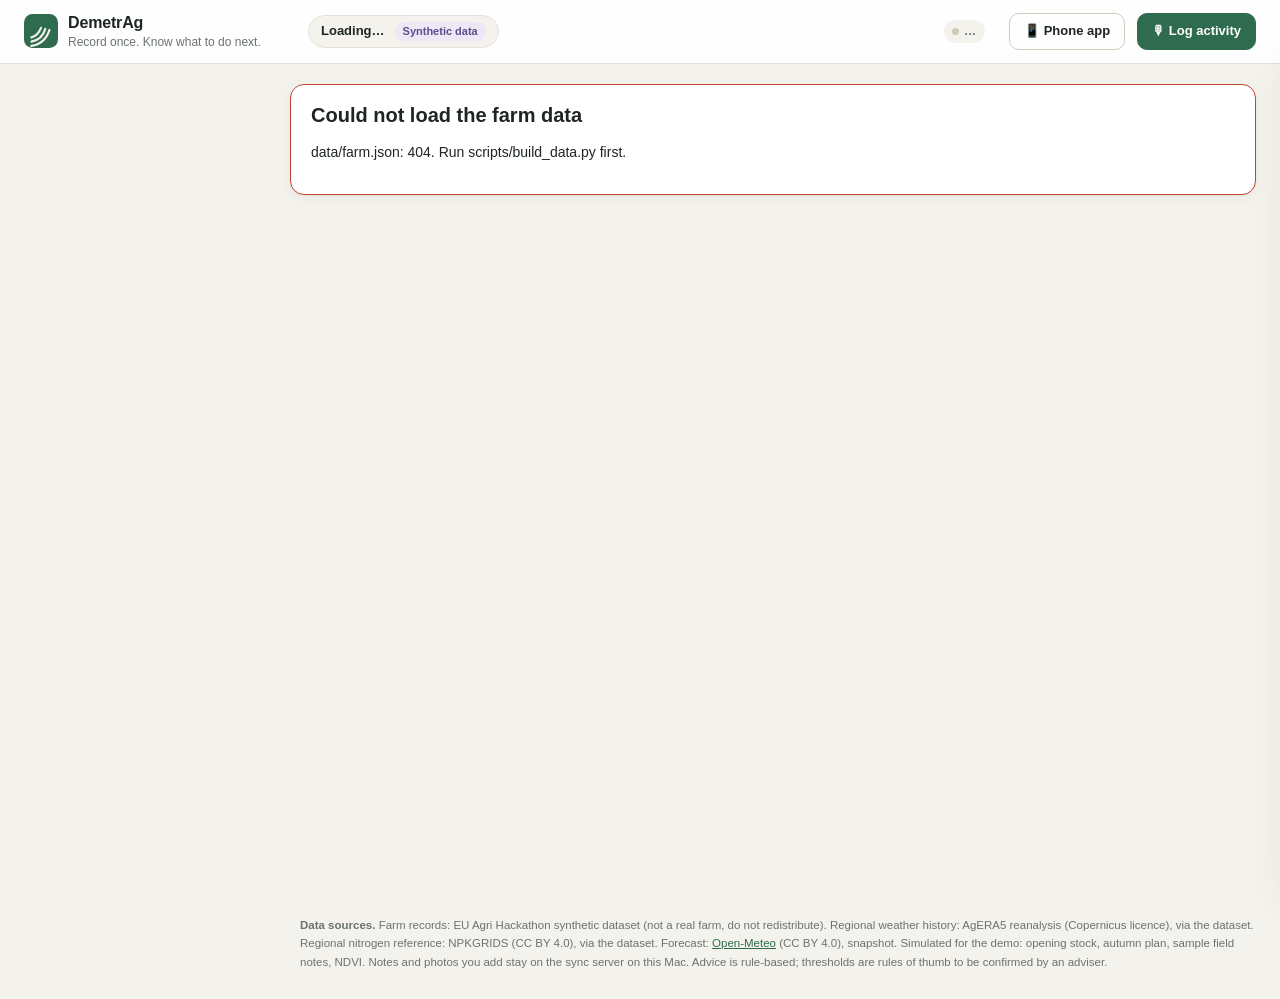
==== commit 53e03352: "Add DemetrAg phone app with live sync, notes and photos - Phone app (web/app/): installable on iPhon" ====
--- a/web/index.html
+++ b/web/index.html
@@ -21,7 +21,9 @@
     </div>
     <div class="top-right">
       <span class="today" id="today"></span>
+      <span class="live live-local" id="live">…</span>
       <span class="log-count" id="log-count"></span>
+      <button class="btn ghost" data-action="phone">📱 Phone app</button>
       <button class="btn ghost" id="reset" data-action="reset" hidden>Reset demo</button>
       <button class="btn primary" data-action="log">🎙 Log activity</button>
     </div>
@@ -33,6 +35,7 @@
   </div>
 
   <aside id="drawer" class="drawer" aria-label="Field details"></aside>
+  <div id="phone-panel" class="phone-panel" hidden></div>
   <div id="capture" class="modal" hidden></div>
   <div id="toast" class="toast" role="status" aria-live="polite"></div>
 
@@ -42,7 +45,7 @@
     Regional weather history: AgERA5 reanalysis (Copernicus licence), via the dataset.
     Regional nitrogen reference: NPKGRIDS (CC BY 4.0), via the dataset.
     Forecast: <a href="https://open-meteo.com/" target="_blank" rel="noopener">Open-Meteo</a> (CC BY 4.0), snapshot.
-    Simulated for the demo: opening stock, autumn plan, field notes, NDVI.
+    Simulated for the demo: opening stock, autumn plan, sample field notes, NDVI. Notes and photos you add stay on the sync server on this Mac.
     Advice is rule-based; thresholds are rules of thumb to be confirmed by an adviser.
   </footer>
 
--- a/web/css/styles.css
+++ b/web/css/styles.css
@@ -393,3 +393,43 @@
 .record-check .label { font-size: 12px; font-weight: 700; color: var(--accent); text-transform: uppercase; letter-spacing: .05em; margin-bottom: 6px; }
 .record-check .confirm-sum { background: transparent; padding: 0; }
 .confirm-sum dd .hint { font-weight: 500; }
+
+/* live sync + phone link */
+.live { font-size: 12px; font-weight: 700; padding: 3px 9px 3px 20px; border-radius: 999px; position: relative; background: var(--bg); color: var(--muted); }
+.live::before { content: ""; position: absolute; left: 8px; top: 50%; width: 7px; height: 7px; margin-top: -3.5px; border-radius: 50%; background: var(--line-strong); }
+.live-live { background: var(--accent-soft); color: var(--accent); }
+.live-live::before { background: #2FA36B; animation: pulse 2s infinite; }
+.live-reconnecting { background: var(--warn-soft); color: #9A5512; }
+.live-reconnecting::before { background: var(--warn); }
+.phone-panel { position: fixed; top: calc(var(--top) + 8px); right: 16px; width: 380px; z-index: 70; background: var(--card); border: 1px solid var(--line); border-radius: 14px; padding: 14px 16px; box-shadow: 0 16px 40px rgba(30, 38, 34, .18); font-size: 13px; }
+.phone-panel[hidden] { display: none; }
+.phone-head { display: flex; justify-content: space-between; align-items: center; margin-bottom: 6px; font-size: 14px; }
+.phone-url { display: flex; gap: 8px; align-items: center; background: var(--bg); border-radius: 10px; padding: 8px 10px; margin: 6px 0; }
+.phone-url code { flex: 1; word-break: break-all; font-size: 12.5px; }
+.phone-panel ol { padding-left: 18px; margin: 8px 0 0; display: flex; flex-direction: column; gap: 4px; }
+
+/* notes and photos */
+.badge-note { background: #FFF1E6; color: #A1501B; border-color: #F2D2B8; }
+.kind-note { background: #FFF1E6; color: #A1501B; }
+.rec-note { border-left-color: #D9822B; }
+.rec-photo { width: 100%; max-height: 160px; object-fit: cover; border-radius: 10px; margin: 4px 0 6px; display: block; }
+.tl-photo { width: 52px; height: 52px; object-fit: cover; border-radius: 8px; flex: none; }
+.note-list { display: flex; flex-direction: column; gap: 8px; }
+.note-item { display: flex; gap: 10px; align-items: flex-start; background: var(--bg); border-radius: 10px; padding: 8px; }
+.note-item img { width: 72px; height: 72px; object-fit: cover; border-radius: 8px; display: block; }
+.note-body { display: flex; flex-direction: column; gap: 3px; font-size: 13px; min-width: 0; }
+.note-meta { font-size: 11.5px; color: var(--muted); }
+.note-topics { display: flex; flex-wrap: wrap; gap: 4px; }
+.topic { font-size: 11px; font-weight: 700; padding: 1px 7px; border-radius: 999px; background: #FFF1E6; color: #A1501B; }
+.note-form { display: flex; flex-direction: column; gap: 8px; border: 1px dashed var(--line-strong); border-radius: 12px; padding: 10px; }
+.note-form textarea { font: inherit; border: 1px solid var(--line-strong); border-radius: 10px; padding: 8px 10px; resize: vertical; }
+.note-tags { display: flex; flex-wrap: wrap; gap: 6px; }
+.tag-pick { position: relative; }
+.tag-pick input { position: absolute; opacity: 0; }
+.tag-pick span { display: inline-block; font-size: 12px; font-weight: 600; padding: 4px 10px; border-radius: 999px; border: 1px solid var(--line-strong); background: var(--card); cursor: pointer; }
+.tag-pick input:checked + span { background: var(--ink); color: #fff; border-color: var(--ink); }
+.tag-pick input:focus-visible + span { outline: 2px solid var(--accent); }
+.note-actions { display: flex; align-items: center; gap: 8px; }
+.note-actions .btn.primary { margin-left: auto; }
+.file-btn { cursor: pointer; }
+.dictate-hint { margin: 0 20px 12px; font-size: 12.5px; color: var(--ink-2); background: var(--accent-soft); border-radius: 10px; padding: 8px 10px; }
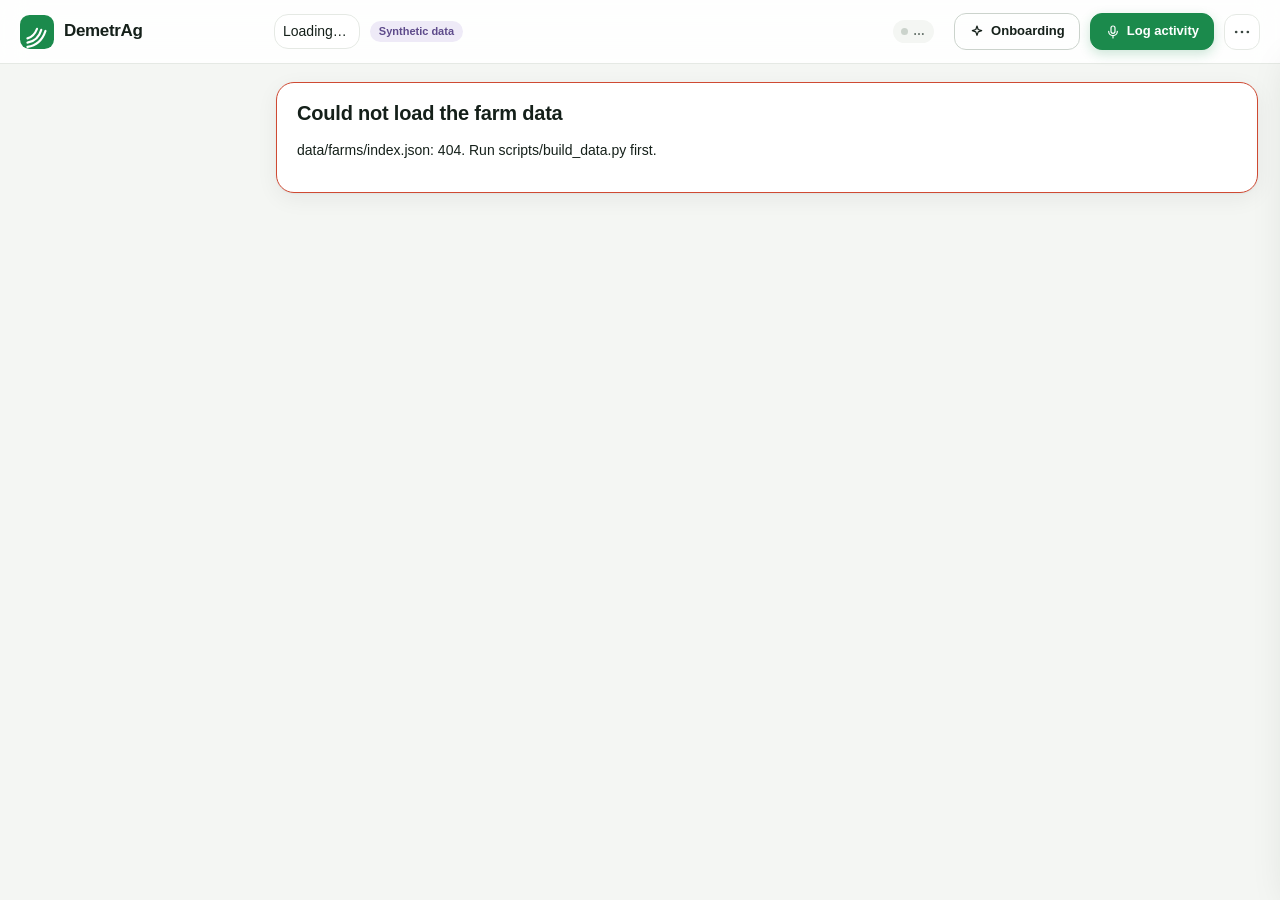
==== commit 51cd257b: "Two farms, economics, onboarding, notes gallery and new look on the farm home - build_data.py writes" ====
--- a/web/index.html
+++ b/web/index.html
@@ -10,22 +10,30 @@
   <header class="topbar">
     <div class="brand">
       <svg viewBox="0 0 32 32" class="brand-mark" aria-hidden="true">
-        <rect width="32" height="32" rx="8" fill="#2E6B4F"/>
-        <path d="M7 22c4-1 7-4 9-9m-9 13c6-1 11-5 13-12m-13 16c8-1 14-6 17-15" stroke="#F4F2EC" stroke-width="2" fill="none" stroke-linecap="round"/>
+        <rect width="32" height="32" rx="9" fill="#1B8A4C"/>
+        <path d="M7 22c4-1 7-4 9-9m-9 13c6-1 11-5 13-12m-13 16c8-1 14-6 17-15" stroke="#fff" stroke-width="2" fill="none" stroke-linecap="round"/>
       </svg>
-      <div><div class="brand-name">DemetrAg</div><div class="brand-sub">Record once. Know what to do next.</div></div>
+      <span class="brand-name">DemetrAg</span>
     </div>
-    <div class="farm-chip">
-      <span id="farm-line">Loading…</span>
-      <span class="tag tag-synthetic" title="Farm records come from the EU Agri Hackathon synthetic dataset. Not a real farm.">Synthetic data</span>
+    <div class="farm-wrap">
+      <button class="farm-switch" id="farm-switch" data-action="farms" aria-haspopup="true">Loading…</button>
+      <span class="tag tag-synthetic" data-tip="Farm records come from the EU Agri Hackathon synthetic dataset. Not a real farm." tabindex="0">Synthetic data</span>
+      <div class="menu farm-menu" id="farm-menu" hidden></div>
     </div>
     <div class="top-right">
       <span class="today" id="today"></span>
-      <span class="live live-local" id="live">…</span>
+      <span class="live live-local" id="live" tabindex="0">…</span>
       <span class="log-count" id="log-count"></span>
-      <button class="btn ghost" data-action="phone">📱 Phone app</button>
-      <button class="btn ghost" id="reset" data-action="reset" hidden>Reset demo</button>
-      <button class="btn primary" data-action="log">🎙 Log activity</button>
+      <button class="btn ghost" data-action="onboarding"><svg class="ico-sm" viewBox="0 0 24 24" fill="none" stroke="currentColor" stroke-width="1.8" stroke-linecap="round" stroke-linejoin="round" aria-hidden="true"><path d="M12 3l1.8 5.2L19 10l-5.2 1.8L12 17l-1.8-5.2L5 10l5.2-1.8z"/></svg>Onboarding</button>
+      <button class="btn primary" data-action="log"><svg class="ico-sm" viewBox="0 0 24 24" fill="none" stroke="currentColor" stroke-width="1.8" stroke-linecap="round" stroke-linejoin="round" aria-hidden="true"><rect x="9" y="3" width="6" height="11" rx="3"/><path d="M5.5 11a6.5 6.5 0 0 0 13 0M12 17.5V21"/></svg>Log activity</button>
+      <div class="more-wrap">
+        <button class="icon-btn" data-action="more" aria-label="More" aria-haspopup="true"><svg class="ico" viewBox="0 0 24 24" fill="currentColor" aria-hidden="true"><circle cx="5" cy="12" r="1.6"/><circle cx="12" cy="12" r="1.6"/><circle cx="19" cy="12" r="1.6"/></svg></button>
+        <div class="menu more-menu" id="more-menu" hidden>
+          <button class="menu-item" data-action="phone">Phone app link</button>
+          <button class="menu-item" data-action="sources">Data sources</button>
+          <button class="menu-item danger" data-action="reset">Reset demo</button>
+        </div>
+      </div>
     </div>
   </header>
 
@@ -36,18 +44,10 @@
 
   <aside id="drawer" class="drawer" aria-label="Field details"></aside>
   <div id="phone-panel" class="phone-panel" hidden></div>
+  <div id="sources-panel" class="phone-panel sheet" hidden></div>
   <div id="capture" class="modal" hidden></div>
+  <div id="onboarding" class="modal" hidden></div>
   <div id="toast" class="toast" role="status" aria-live="polite"></div>
-
-  <footer class="footer">
-    <b>Data sources.</b>
-    Farm records: EU Agri Hackathon synthetic dataset (not a real farm, do not redistribute).
-    Regional weather history: AgERA5 reanalysis (Copernicus licence), via the dataset.
-    Regional nitrogen reference: NPKGRIDS (CC BY 4.0), via the dataset.
-    Forecast: <a href="https://open-meteo.com/" target="_blank" rel="noopener">Open-Meteo</a> (CC BY 4.0), snapshot.
-    Simulated for the demo: opening stock, autumn plan, sample field notes, NDVI. Notes and photos you add stay on the sync server on this Mac.
-    Advice is rule-based; thresholds are rules of thumb to be confirmed by an adviser.
-  </footer>
 
   <script type="module" src="js/main.js"></script>
 </body>
--- a/web/css/styles.css
+++ b/web/css/styles.css
@@ -1,142 +1,201 @@
 :root {
-  --bg: #F4F2EC;
+  --bg: #F4F6F3;
   --card: #FFFFFF;
-  --ink: #1E2622;
-  --ink-2: #3A443F;
-  --muted: #6B736E;
-  --line: #E5E1D7;
-  --line-strong: #CFC9BB;
-  --accent: #2E6B4F;
-  --accent-soft: #E3EFE8;
+  --ink: #15201A;
+  --ink-2: #3A4640;
+  --muted: #6A766F;
+  --line: #E5E9E4;
+  --line-strong: #CBD3CC;
+  --accent: #1B8A4C;
+  --accent-hover: #177841;
+  --accent-soft: #E5F3EA;
+  --gold: #D4A13A;
   --warn: #D9822B;
-  --warn-soft: #FBEEDD;
-  --crit: #C4452F;
-  --crit-soft: #F9E3DE;
-  --info: #4F7AA5;
-  --info-soft: #E5EDF6;
-  --ok: #3E8B5A;
-  --radius: 14px;
-  --shadow: 0 1px 2px rgba(30, 38, 34, .05), 0 4px 16px rgba(30, 38, 34, .04);
+  --warn-soft: #FCEFDF;
+  --crit: #CF4A33;
+  --crit-2: #E58A72;
+  --crit-soft: #FAE5E0;
+  --info: #3F7CB5;
+  --info-soft: #E4EEF8;
+  --ok: #1B8A4C;
+  --radius: 18px;
+  --shadow: 0 1px 2px rgba(21, 32, 26, .04), 0 6px 22px rgba(21, 32, 26, .06);
+  --shadow-lg: 0 18px 50px rgba(21, 32, 26, .18);
   --top: 64px;
-  font-family: -apple-system, BlinkMacSystemFont, "Segoe UI", Inter, Roboto, "Helvetica Neue", sans-serif;
+  font-family: Inter, -apple-system, BlinkMacSystemFont, "Segoe UI", Roboto, "Helvetica Neue", sans-serif;
   color: var(--ink);
   background: var(--bg);
 }
 
 * { box-sizing: border-box; }
-body { margin: 0; background: var(--bg); font-size: 14px; line-height: 1.45; }
-h1, h2, h3, h4, h5 { margin: 0; line-height: 1.25; }
-h2 { font-size: 20px; font-weight: 650; }
+body { margin: 0; background: var(--bg); font-size: 14px; line-height: 1.45; -webkit-font-smoothing: antialiased; }
+h1, h2, h3, h4, h5 { margin: 0; line-height: 1.25; letter-spacing: -.01em; }
+h2 { font-size: 20px; font-weight: 700; }
 h3 { font-size: 15px; font-weight: 650; }
 h4 { font-size: 14px; font-weight: 650; }
 button { font: inherit; color: inherit; cursor: pointer; }
 a { color: var(--accent); }
 .muted { color: var(--muted); }
 .small { font-size: 12px; }
-.sub { color: var(--muted); margin: 2px 0 0; font-size: 13px; }
+.sub { color: var(--muted); margin: 2px 0 0; font-size: 13px; display: flex; align-items: center; gap: 6px; flex-wrap: wrap; }
+.ico { width: 20px; height: 20px; flex: none; }
+.ico-sm { width: 16px; height: 16px; flex: none; vertical-align: -3px; }
 
 /* ---------- top bar ---------- */
 .topbar {
   position: sticky; top: 0; z-index: 40; height: var(--top);
-  display: flex; align-items: center; gap: 24px; padding: 0 24px;
-  background: rgba(255, 255, 255, .92); backdrop-filter: blur(8px); border-bottom: 1px solid var(--line);
+  display: flex; align-items: center; gap: 18px; padding: 0 20px;
+  background: rgba(255, 255, 255, .9); backdrop-filter: blur(12px); border-bottom: 1px solid var(--line);
 }
-.brand { display: flex; align-items: center; gap: 10px; min-width: 260px; }
+.brand { display: flex; align-items: center; gap: 10px; width: 236px; flex: none; }
 .brand-mark { width: 34px; height: 34px; }
-.brand-name { font-weight: 700; font-size: 16px; letter-spacing: -.01em; }
-.brand-sub { font-size: 12px; color: var(--muted); }
-.farm-chip { display: flex; align-items: center; gap: 10px; padding: 6px 12px; border: 1px solid var(--line); border-radius: 999px; background: var(--bg); font-size: 13px; font-weight: 550; }
-.top-right { margin-left: auto; display: flex; align-items: center; gap: 12px; }
+.brand-name { font-weight: 800; font-size: 17px; letter-spacing: -.02em; }
+.farm-wrap { position: relative; display: flex; align-items: center; gap: 10px; }
+.farm-switch { display: flex; align-items: center; gap: 10px; padding: 6px 12px 6px 8px; border: 1px solid var(--line); border-radius: 14px; background: var(--card); text-align: left; }
+.farm-switch:hover { border-color: var(--line-strong); }
+.farm-sw-text { display: flex; flex-direction: column; line-height: 1.2; }
+.farm-sw-text b { font-size: 13.5px; }
+.farm-sw-text span { font-size: 11.5px; color: var(--muted); }
+.top-right { margin-left: auto; display: flex; align-items: center; gap: 10px; }
 .today { font-size: 13px; color: var(--ink-2); font-weight: 550; }
-.log-count { font-size: 12px; color: var(--accent); font-weight: 600; }
-
-.btn { border: 1px solid var(--line-strong); background: var(--card); border-radius: 10px; padding: 8px 14px; font-weight: 600; font-size: 13px; }
-.btn.primary { background: var(--accent); border-color: var(--accent); color: #fff; }
-.btn.primary:hover { background: #255A42; }
-.btn.primary:disabled { opacity: .45; cursor: not-allowed; }
+.log-count { font-size: 12px; color: var(--accent); font-weight: 650; }
+.more-wrap { position: relative; }
+
+.btn { display: inline-flex; align-items: center; gap: 6px; border: 1px solid var(--line-strong); background: var(--card); border-radius: 12px; padding: 8px 14px; font-weight: 650; font-size: 13px; white-space: nowrap; }
+.btn.primary { background: var(--accent); border-color: var(--accent); color: #fff; box-shadow: 0 4px 12px rgba(27, 138, 76, .22); }
+.btn.primary:hover { background: var(--accent-hover); }
+.btn.primary:disabled { opacity: .45; cursor: not-allowed; box-shadow: none; }
 .btn.ghost { background: transparent; }
-.btn.ghost:hover { background: var(--card); }
-.icon-btn { border: 1px solid var(--line); background: var(--card); border-radius: 10px; width: 36px; height: 36px; display: inline-grid; place-items: center; font-size: 15px; flex: none; }
+.btn.ghost:hover { background: var(--card); border-color: var(--accent); }
+.btn.sm { padding: 5px 10px; font-size: 12.5px; border-radius: 10px; }
+.btn:disabled { opacity: .45; cursor: not-allowed; }
+.icon-btn { border: 1px solid var(--line); background: var(--card); border-radius: 12px; width: 36px; height: 36px; display: inline-grid; place-items: center; font-size: 15px; flex: none; color: var(--ink-2); }
 .icon-btn:hover { background: var(--bg); }
-.link-btn { border: 0; background: none; color: var(--accent); font-weight: 600; padding: 10px 0 0; }
+.icon-btn.sm { width: 28px; height: 28px; border-radius: 9px; }
+.icon-btn:disabled { opacity: .35; cursor: not-allowed; }
+.link-btn { display: inline-flex; align-items: center; gap: 4px; border: 0; background: none; color: var(--accent); font-weight: 650; padding: 10px 0 0; }
+.link-btn.inline { padding: 0; }
 .link-btn:hover { text-decoration: underline; }
 
-.tag { display: inline-block; font-size: 11px; font-weight: 600; padding: 2px 8px; border-radius: 999px; background: var(--line); color: var(--ink-2); }
-.tag-synthetic { background: #EDE7F6; color: #5E4B8B; }
+.tag { display: inline-block; font-size: 11px; font-weight: 650; padding: 3px 9px; border-radius: 999px; background: var(--line); color: var(--ink-2); }
+.tag-synthetic { background: #EEEAF7; color: #5E4B8B; cursor: help; }
+.pill { display: inline-block; font-size: 11px; font-weight: 700; padding: 2px 8px; border-radius: 999px; background: var(--bg); color: var(--ink-2); white-space: nowrap; }
+.pill-sim { background: #EEEAF7; color: #5E4B8B; }
+.pill-est { background: #FCF3DD; color: #8A6512; }
+.pill-req { background: var(--accent-soft); color: var(--accent); }
+
+/* menus and sheets */
+.menu { position: absolute; top: calc(100% + 8px); z-index: 70; background: var(--card); border: 1px solid var(--line); border-radius: 16px; box-shadow: var(--shadow-lg); padding: 8px; min-width: 220px; display: flex; flex-direction: column; gap: 2px; }
+.menu[hidden] { display: none; }
+.more-menu { right: 0; }
+.farm-menu { left: 0; width: 360px; }
+.menu-head { padding: 6px 10px; font-size: 12px; color: var(--muted); text-transform: uppercase; letter-spacing: .05em; }
+.menu-item { display: flex; align-items: center; gap: 8px; border: 0; background: none; text-align: left; padding: 9px 10px; border-radius: 10px; font-weight: 600; }
+.menu-item:hover { background: var(--bg); }
+.menu-item.danger { color: var(--crit); }
+.farm-opt { display: grid; grid-template-columns: 1fr auto; gap: 4px 12px; align-items: center; border: 1px solid transparent; background: none; text-align: left; padding: 10px; border-radius: 12px; }
+.farm-opt:hover { background: var(--bg); }
+.farm-opt.is-on { border-color: var(--accent); background: var(--accent-soft); }
+.farm-opt-main, .farm-opt-p { display: flex; flex-direction: column; gap: 2px; }
+.farm-opt-p { align-items: flex-end; }
+.mini-bar { width: 80px; height: 6px; border-radius: 3px; background: var(--line); overflow: hidden; display: block; }
+.mini-bar span { display: block; height: 100%; background: var(--accent); border-radius: 3px; }
+
+/* progress ring: --p is 0..100 */
+.ring { --p: 0; width: 46px; height: 46px; border-radius: 50%; flex: none; display: grid; place-items: center;
+  background: radial-gradient(closest-side, var(--card) 76%, transparent 78% 100%), conic-gradient(var(--accent) calc(var(--p) * 1%), var(--line) 0); }
+.ring span { font-size: 12px; font-weight: 750; }
+.ring.sm { width: 26px; height: 26px; background: radial-gradient(closest-side, var(--card) 66%, transparent 68% 100%), conic-gradient(var(--accent) calc(var(--p) * 1%), var(--line) 0); }
+.ring.big { width: 96px; height: 96px; }
+.ring.big span { font-size: 20px; }
+
+/* tooltips */
+.tooltip { position: fixed; z-index: 120; background: var(--ink); color: #fff; font-size: 12px; line-height: 1.4; padding: 7px 10px; border-radius: 10px; box-shadow: var(--shadow-lg); pointer-events: none; opacity: 0; transition: opacity .12s; left: -999px; top: -999px; }
+.tooltip.is-on { opacity: 1; }
+.tip { display: inline-grid; place-items: center; color: var(--muted); cursor: help; vertical-align: middle; }
+.tip-ico { width: 16px; height: 16px; }
+.tip:hover, .tip:focus { color: var(--accent); outline: none; }
 
 /* ---------- layout ---------- */
-.layout { display: grid; grid-template-columns: 280px minmax(0, 1fr); gap: 0; min-height: calc(100vh - var(--top)); }
-.sidebar { position: sticky; top: var(--top); align-self: start; height: calc(100vh - var(--top)); padding: 18px 14px 18px 20px; display: flex; flex-direction: column; gap: 8px; z-index: 30; }
-.main { padding: 20px 24px 40px 10px; display: flex; flex-direction: column; gap: 18px; min-width: 0; }
+.layout { display: grid; grid-template-columns: 268px minmax(0, 1fr); min-height: calc(100vh - var(--top)); }
+.sidebar { position: sticky; top: var(--top); align-self: start; height: calc(100vh - var(--top)); padding: 16px 12px 16px 16px; display: flex; flex-direction: column; gap: 14px; z-index: 30; overflow-y: auto; }
+.main { padding: 18px 22px 40px 8px; display: flex; flex-direction: column; gap: 16px; min-width: 0; }
 .loading { padding: 40px; color: var(--muted); }
 
-/* sidebar tiles with hover pop-overs */
-.tile-wrap { position: relative; flex: 1 1 0; min-height: 58px; max-height: 112px; display: flex; }
-.tile {
-  width: 100%; height: 100%; display: flex; align-items: center; gap: 12px; text-align: left;
-  padding: 11px 12px; border: 1px solid var(--line); border-radius: 12px; background: var(--card); box-shadow: var(--shadow);
-  transition: border-color .15s, transform .15s;
-}
-.tile:hover { border-color: var(--line-strong); }
-.tile.is-active { border-color: var(--accent); box-shadow: 0 0 0 1px var(--accent) inset, var(--shadow); }
-.tile-ico { width: 36px; height: 36px; border-radius: 10px; background: var(--accent-soft); color: var(--accent); display: grid; place-items: center; flex: none; }
-.ico { width: 20px; height: 20px; }
-.tile-text { display: flex; flex-direction: column; min-width: 0; }
-.tile-title { font-weight: 650; font-size: 13.5px; }
-.tile-sum { font-size: 12px; color: var(--muted); white-space: nowrap; overflow: hidden; text-overflow: ellipsis; max-width: 190px; }
-.pop {
-  position: absolute; left: calc(100% + 10px); top: 0; width: 300px; z-index: 60;
-  background: var(--card); border: 1px solid var(--line); border-radius: 12px; padding: 14px; box-shadow: 0 10px 30px rgba(30, 38, 34, .14);
-  opacity: 0; visibility: hidden; transform: translateX(-4px); transition: opacity .12s, transform .12s, visibility .12s; pointer-events: none;
-}
-.tile-wrap:hover .pop, .tile-wrap:focus-within .pop { opacity: 1; visibility: visible; transform: none; }
-.pop h5 { font-size: 11px; text-transform: uppercase; letter-spacing: .06em; color: var(--muted); margin: 8px 0 6px; }
-.pop h5:first-child { margin-top: 0; }
-.pop p { margin: 6px 0; font-size: 13px; }
-.pop-row { display: flex; justify-content: space-between; gap: 10px; font-size: 13px; padding: 3px 0; }
-.pop-row .ok { color: var(--ok); font-weight: 600; }
-.pop-row .no { color: var(--crit); font-weight: 600; text-align: right; }
-.pop-big { font-size: 34px; font-weight: 700; }
-.pop-strong { font-weight: 650; }
-.pop-note { color: var(--muted); font-size: 12px !important; }
-.pop .pbar { margin: 2px 0 6px; }
+/* sidebar navigation */
+.nav-list { display: flex; flex-direction: column; gap: 2px; }
+.nav { position: relative; display: flex; align-items: center; gap: 11px; width: 100%; text-align: left; padding: 8px 10px; border: 0; border-radius: 14px; background: transparent; }
+.nav:hover { background: rgba(255, 255, 255, .7); }
+.nav.is-active { background: var(--card); box-shadow: var(--shadow); }
+.nav-ico { width: 34px; height: 34px; border-radius: 11px; display: grid; place-items: center; flex: none; color: var(--ink-2); background: rgba(21, 32, 26, .04); }
+.nav.is-active .nav-ico { background: var(--accent); color: #fff; }
+.nav-text { display: flex; flex-direction: column; min-width: 0; }
+.nav-text b { font-size: 13.5px; font-weight: 650; }
+.nav-text span { font-size: 11.5px; color: var(--muted); white-space: nowrap; overflow: hidden; text-overflow: ellipsis; max-width: 180px; }
+.nav-dot { position: absolute; top: 10px; left: 38px; width: 9px; height: 9px; border-radius: 50%; background: var(--crit); border: 2px solid var(--bg); }
+
+.feed { margin-top: auto; background: var(--card); border-radius: 16px; padding: 12px; box-shadow: var(--shadow); display: flex; flex-direction: column; gap: 6px; }
+.feed-head { display: flex; justify-content: space-between; align-items: center; font-size: 12.5px; }
+.feed-head .link-btn { padding: 0; font-size: 12.5px; }
+.feed-item { display: flex; gap: 10px; align-items: center; border: 0; background: none; padding: 6px; border-radius: 10px; text-align: left; width: 100%; }
+.feed-item:hover { background: var(--bg); }
+.thumb { width: 42px; height: 42px; border-radius: 10px; overflow: hidden; flex: none; background: var(--accent-soft); color: var(--accent); display: grid; place-items: center; }
+.thumb img { width: 100%; height: 100%; object-fit: cover; display: block; }
+.thumb-ico .ico { width: 18px; height: 18px; }
+.feed-text { display: flex; flex-direction: column; min-width: 0; font-size: 12.5px; }
+.feed-text span:first-child { white-space: nowrap; overflow: hidden; text-overflow: ellipsis; font-weight: 550; }
+.feed-text .muted { font-size: 11.5px; }
 
 /* ---------- cards ---------- */
-.card { background: var(--card); border: 1px solid var(--line); border-radius: var(--radius); padding: 18px 20px; box-shadow: var(--shadow); min-width: 0; }
-.card-head { display: flex; justify-content: space-between; align-items: flex-start; gap: 12px; margin-bottom: 12px; flex-wrap: wrap; }
+.card { background: var(--card); border-radius: var(--radius); padding: 18px 20px; box-shadow: var(--shadow); min-width: 0; }
+.card-head { display: flex; justify-content: space-between; align-items: center; gap: 12px; margin-bottom: 12px; flex-wrap: wrap; }
 .card h3 { margin-bottom: 8px; }
-.section-title { margin: 18px 0 10px; font-size: 13px; text-transform: uppercase; letter-spacing: .05em; color: var(--muted); font-weight: 650; }
-.view-head { display: flex; flex-direction: column; gap: 2px; padding-top: 4px; }
-.view-head h2 { font-size: 22px; }
-.grid-2 { display: grid; grid-template-columns: repeat(2, minmax(0, 1fr)); gap: 18px; }
+.card-head h3 { margin-bottom: 0; }
+.section-title { margin: 16px 0 10px; font-size: 12px; text-transform: uppercase; letter-spacing: .06em; color: var(--muted); font-weight: 700; }
+.view-head { display: flex; align-items: flex-end; justify-content: space-between; gap: 12px; flex-wrap: wrap; padding-top: 4px; }
+.view-head h2 { font-size: 24px; font-weight: 750; letter-spacing: -.02em; }
+.view-head .sub { margin: 0; }
+.grid-2 { display: grid; grid-template-columns: repeat(2, minmax(0, 1fr)); gap: 16px; }
+.grid-2.tight { gap: 18px; margin-top: 6px; }
+.grid-2.wide-left { grid-template-columns: minmax(0, 1.5fr) minmax(0, 1fr); }
 .home-grid {
-  display: grid; grid-template-columns: minmax(0, 1.75fr) minmax(380px, 1fr); gap: 18px; align-items: stretch;
-  height: calc(100vh - var(--top) - 40px); min-height: 620px;
+  display: grid; grid-template-columns: minmax(0, 1.75fr) minmax(380px, 1fr); gap: 16px; align-items: stretch;
+  height: calc(100vh - var(--top) - 36px); min-height: 620px;
 }
 .home-grid > .card { min-height: 0; }
 .home-grid > .card:not(.map-card) { overflow-y: auto; }
 .map-card { display: flex; flex-direction: column; }
-.view-head + .banner + .home-grid, .view-head + .home-grid { height: calc(100vh - var(--top) - 150px); }
+.view-head + .home-grid { height: calc(100vh - var(--top) - 110px); }
 .empty { color: var(--muted); padding: 10px 0; }
-.banner { background: #EFEAF7; border: 1px dashed #A895CF; color: #4D3D78; border-radius: 12px; padding: 10px 14px; font-size: 13px; }
-.error { border-color: var(--crit); }
+.empty-state { display: flex; flex-direction: column; align-items: center; text-align: center; gap: 8px; padding: 40px 20px; }
+.empty-state p { max-width: 420px; margin: 0 0 6px; }
+.empty-ico { width: 44px; height: 44px; color: var(--accent); background: var(--accent-soft); border-radius: 14px; padding: 9px; }
+.error { border: 1px solid var(--crit); }
+.count { font-size: 11px; font-weight: 700; background: var(--accent-soft); color: var(--accent); padding: 1px 7px; border-radius: 999px; }
+
+/* segmented control */
+.seg { display: inline-flex; background: rgba(21, 32, 26, .06); border-radius: 12px; padding: 3px; gap: 2px; }
+.seg-btn { border: 0; background: none; padding: 6px 14px; border-radius: 9px; font-weight: 650; font-size: 13px; color: var(--ink-2); }
+.seg-btn.is-on { background: var(--card); color: var(--ink); box-shadow: 0 1px 3px rgba(0, 0, 0, .1); }
 
 /* crop chips and legends */
 .crop-chip { display: inline-flex; align-items: center; gap: 5px; font-size: 12px; font-weight: 600; color: var(--ink-2); padding: 2px 8px 2px 6px; border-radius: 999px; background: var(--bg); white-space: nowrap; vertical-align: middle; }
 .crop-chip i { width: 10px; height: 10px; border-radius: 3px; display: inline-block; }
+.crop-dot { width: 10px; height: 10px; border-radius: 3px; display: inline-block; flex: none; }
 .legend { display: flex; flex-wrap: wrap; gap: 6px; }
+.legend.center { justify-content: center; }
 .status-legend { gap: 12px; font-size: 12px; color: var(--muted); }
 .status-legend b { color: var(--ink); }
 
 /* map */
-.map-wrap { position: relative; flex: 1 1 auto; min-height: 340px; border-radius: 12px; background: #EEF0E6; overflow: hidden; border: 1px solid var(--line); }
+.map-wrap { position: relative; flex: 1 1 auto; min-height: 340px; border-radius: 14px; background: #EEF2EA; overflow: hidden; }
 .farm-map.is-panning { cursor: grabbing; }
 .map-tools { position: absolute; top: 10px; right: 10px; display: flex; flex-direction: column; gap: 6px; }
-.map-tools .icon-btn { width: 34px; height: 34px; font-size: 18px; font-weight: 700; box-shadow: var(--shadow); }
+.map-tools .icon-btn { width: 34px; height: 34px; font-size: 18px; font-weight: 700; box-shadow: var(--shadow); border: 0; }
 .map-tools .fit { font-size: 15px; }
-.map-hint { position: absolute; left: 10px; bottom: 8px; font-size: 11px; color: var(--muted); background: rgba(255, 255, 255, .8); padding: 2px 8px; border-radius: 999px; pointer-events: none; }
+.map-hint { position: absolute; left: 10px; bottom: 8px; font-size: 11px; color: var(--muted); background: rgba(255, 255, 255, .85); padding: 2px 8px; border-radius: 999px; pointer-events: none; }
 .farm-map { width: 100%; height: 100%; display: block; position: absolute; inset: 0; touch-action: none; cursor: grab; }
-.map-bg { fill: #EEF0E6; }
+.map-bg { fill: #EEF2EA; }
 .field { cursor: pointer; outline: none; }
 .field-shape { stroke: #fff; stroke-width: 22; transition: stroke .15s; }
 .field:hover .field-shape, .field:focus .field-shape { stroke: var(--ink); stroke-width: 26; }
@@ -147,75 +206,98 @@
 .field-mark { font-weight: 700; fill: var(--ink); paint-order: stroke; stroke: rgba(255, 255, 255, .85); stroke-width: 12; }
 .field.is-flash .field-shape { animation: flash 1.1s ease-in-out 3; }
 @keyframes flash { 50% { stroke: var(--warn); stroke-width: 60; } }
-.map-foot { display: flex; justify-content: space-between; gap: 10px; flex-wrap: wrap; margin-top: 10px; font-size: 12px; }
+.map-foot { display: flex; justify-content: space-between; align-items: center; gap: 10px; flex-wrap: wrap; margin-top: 10px; font-size: 12px; }
 .ndvi-scale { display: flex; align-items: center; gap: 6px; font-size: 12px; color: var(--muted); }
 .ndvi-scale div { width: 120px; height: 10px; border-radius: 5px; background: linear-gradient(90deg, #C4452F, #E8B83A, #3E8B5A); }
 
 /* progress */
-.progress-grid { display: grid; grid-template-columns: repeat(2, minmax(0, 1fr)); gap: 12px 20px; }
-.progress-item { display: flex; flex-direction: column; gap: 5px; margin-bottom: 10px; }
+.progress-grid { display: grid; grid-template-columns: repeat(2, minmax(0, 1fr)); gap: 10px 20px; }
+.progress-item { display: flex; flex-direction: column; gap: 5px; margin-bottom: 8px; }
 .progress-head { display: flex; justify-content: space-between; font-size: 13px; gap: 8px; }
 .pbar { height: 8px; border-radius: 4px; background: var(--line); overflow: hidden; }
 .pbar-fill { height: 100%; border-radius: 4px; transition: width .4s; }
 .sbar { display: flex; height: 8px; border-radius: 4px; overflow: hidden; background: var(--line); }
 
+/* profile completeness */
+.profile { display: flex; align-items: center; gap: 14px; background: linear-gradient(135deg, var(--accent-soft), #F4FAF6); border-radius: 16px; padding: 14px; margin-bottom: 14px; }
+.profile-text { display: flex; flex-direction: column; gap: 2px; flex: 1; min-width: 0; }
+.card > .profile:only-child { margin-bottom: 0; }
+
 /* assistant + recommendations */
 .assistant-card { position: relative; }
-.workload { border-radius: 12px; padding: 12px 14px; background: var(--accent-soft); font-size: 13px; margin-bottom: 14px; }
+.workload { border-radius: 14px; padding: 12px 14px; background: var(--accent-soft); font-size: 13px; margin-bottom: 14px; }
 .workload.is-tight { background: var(--warn-soft); }
+.wl-nums { display: flex; justify-content: space-between; gap: 10px; }
+.wl-nums b { font-size: 18px; }
 .workload-bar { height: 6px; border-radius: 3px; background: rgba(0, 0, 0, .08); margin: 8px 0 6px; overflow: hidden; }
 .workload-bar div { height: 100%; background: var(--accent); }
 .workload.is-tight .workload-bar div { background: var(--warn); }
 .workload-note { color: var(--ink-2); font-size: 12px; }
 .rec-list { display: flex; flex-direction: column; gap: 10px; }
 .rec-grid { display: grid; grid-template-columns: repeat(auto-fill, minmax(320px, 1fr)); gap: 12px; }
-.rec { border: 1px solid var(--line); border-left: 4px solid var(--accent); border-radius: 12px; padding: 12px 14px; background: var(--card); position: relative; }
-.rec-stock { border-left-color: var(--warn); }
-.rec-stock.rec-critical { border-left-color: var(--crit); background: #FFFBFA; }
-.rec-nitrogen { border-left-color: var(--info); }
+.rec { border: 1px solid var(--line); border-radius: 16px; padding: 12px 14px; background: var(--card); position: relative; }
+.rec::before { content: ""; position: absolute; left: 0; top: 14px; bottom: 14px; width: 4px; border-radius: 0 4px 4px 0; background: var(--accent); }
+.rec-stock::before { background: var(--warn); }
+.rec-stock.rec-critical::before { background: var(--crit); }
+.rec-nitrogen::before { background: var(--info); }
+.rec-note::before { background: #D9822B; }
 .rec header { display: flex; align-items: center; gap: 6px; margin-bottom: 6px; flex-wrap: wrap; }
+.rec header .srcs { margin-left: auto; }
 .rec h4 { font-size: 14.5px; margin-bottom: 4px; }
+.rec-line { margin: 0; color: var(--ink-2); font-size: 13px; }
 .rec-num { width: 20px; height: 20px; border-radius: 50%; background: var(--ink); color: #fff; font-size: 11px; font-weight: 700; display: grid; place-items: center; }
-.kind { font-size: 11px; font-weight: 700; text-transform: uppercase; letter-spacing: .05em; padding: 2px 7px; border-radius: 6px; }
+.kind { font-size: 10.5px; font-weight: 750; text-transform: uppercase; letter-spacing: .06em; padding: 2px 7px; border-radius: 6px; }
 .kind-timing { background: var(--accent-soft); color: var(--accent); }
 .kind-stock { background: var(--warn-soft); color: #9A5512; }
 .rec-critical .kind-stock { background: var(--crit-soft); color: var(--crit); }
 .kind-nitrogen { background: var(--info-soft); color: var(--info); }
-.rec-lines { margin: 0; padding-left: 16px; color: var(--ink-2); font-size: 13px; }
+.kind-note { background: #FFF1E6; color: #A1501B; }
+.rec-lines { margin: 4px 0 0; padding-left: 16px; color: var(--ink-2); font-size: 13px; }
 .rec-lines li { margin: 2px 0; }
-.rec footer { margin-top: 8px; display: flex; flex-wrap: wrap; gap: 4px; }
+.rec-more summary { cursor: pointer; font-size: 12px; font-weight: 650; color: var(--muted); margin-top: 6px; list-style: none; }
+.rec-more summary::-webkit-details-marker { display: none; }
+.rec-more summary::after { content: " ›"; }
+.rec-more[open] summary::after { content: " ‹"; }
 .rec.is-changed { animation: glow 2.4s ease-out 1; }
-.rec.is-changed::after { content: "Updated"; position: absolute; top: 10px; right: 12px; font-size: 11px; font-weight: 700; color: var(--warn); }
+.rec.is-changed::after { content: "Updated"; position: absolute; top: 10px; right: 12px; font-size: 11px; font-weight: 700; color: var(--warn); background: var(--card); padding-left: 6px; }
 @keyframes glow { 0% { box-shadow: 0 0 0 3px var(--warn); } 100% { box-shadow: 0 0 0 0 transparent; } }
 .day-chips { display: flex; flex-wrap: wrap; gap: 4px; margin-top: 8px; }
-.day-chip { font-size: 11.5px; font-weight: 600; padding: 2px 7px; border-radius: 6px; background: var(--accent-soft); color: var(--accent); }
-
-/* source badges */
-.badge { display: inline-block; font-size: 10.5px; font-weight: 600; padding: 1px 7px; border-radius: 999px; border: 1px solid transparent; vertical-align: middle; white-space: nowrap; cursor: help; }
-.badge-records { background: #EEF1EC; color: #46564C; border-color: #DCE3DD; }
-.badge-captured { background: var(--accent); color: #fff; }
-.badge-regional { background: var(--info-soft); color: var(--info); }
-.badge-forecast { background: #E6F3F7; color: #2D7489; }
-.badge-simulated { background: #F1ECF8; color: #6A54A0; border: 1px dashed #A895CF; }
-.badge-rule { background: #FFF6E5; color: #94600F; border-color: #F0D9AE; }
+.day-chip { font-size: 11.5px; font-weight: 650; padding: 2px 8px; border-radius: 7px; background: var(--accent-soft); color: var(--accent); }
+.money { display: inline-flex; align-items: center; gap: 5px; margin-top: 8px; font-size: 12px; font-weight: 700; color: #7A5A0C; background: #FBF2DC; padding: 3px 9px 3px 6px; border-radius: 999px; cursor: help; }
+.money-ico { width: 14px; height: 14px; }
+
+/* source icons */
+.srcs { display: inline-flex; gap: 3px; vertical-align: middle; }
+.src { width: 20px; height: 20px; border-radius: 6px; display: inline-grid; place-items: center; cursor: help; background: var(--bg); color: var(--muted); }
+.src:focus { outline: 2px solid var(--accent); }
+.src-ico { width: 13px; height: 13px; }
+.src-captured { background: var(--accent-soft); color: var(--accent); }
+.src-regional { background: var(--info-soft); color: var(--info); }
+.src-forecast { background: #E4F2F6; color: #2D7489; }
+.src-simulated { background: #EEEAF7; color: #6A54A0; }
+.src-rule { background: #FFF4E0; color: #94600F; }
+.src-note { background: #FFF1E6; color: #A1501B; }
+.src-accounts, .src-market { background: #FBF2DC; color: #7A5A0C; }
+.src-benchmark { background: var(--info-soft); color: var(--info); }
 
 /* weather */
 .today-main { display: flex; align-items: center; gap: 16px; }
 .today-ico { font-size: 48px; }
-.today-temp { font-size: 30px; font-weight: 700; }
+.today-temp { font-size: 32px; font-weight: 750; }
 .today-temp span { font-size: 20px; color: var(--muted); font-weight: 600; }
 .good-for { display: grid; grid-template-columns: repeat(2, minmax(0, 1fr)); gap: 8px; }
-.good { border-radius: 10px; padding: 8px 10px; font-weight: 600; display: flex; flex-direction: column; }
+.good { border-radius: 12px; padding: 8px 10px; font-weight: 600; display: flex; flex-direction: column; }
+.good b { display: flex; align-items: center; gap: 6px; }
 .good.ok { background: var(--accent-soft); color: var(--accent); }
 .good.no { background: var(--crit-soft); color: var(--crit); }
 .good small { font-weight: 500; color: var(--ink-2); }
 .watch { margin: 0; padding-left: 18px; display: flex; flex-direction: column; gap: 8px; font-size: 13px; }
 .forecast-row { display: grid; grid-template-columns: repeat(10, minmax(72px, 1fr)); gap: 8px; overflow-x: auto; }
-.fday { border: 1px solid var(--line); border-radius: 12px; padding: 10px 8px; text-align: center; font-size: 12px; }
-.fday.is-wet { background: var(--info-soft); border-color: #C9D8E8; }
+.fday { border-radius: 14px; padding: 10px 8px; text-align: center; font-size: 12px; background: var(--bg); }
+.fday.is-wet { background: var(--info-soft); }
 .fday-name { font-weight: 650; }
 .fday-ico { font-size: 24px; margin: 4px 0; }
-.fday-t { font-weight: 700; font-size: 14px; }
+.fday-t { font-weight: 750; font-size: 14px; }
 .fday-t span { color: var(--muted); font-weight: 500; }
 .fday-r, .fday-w { color: var(--ink-2); }
 .table-scroll { overflow-x: auto; }
@@ -224,8 +306,8 @@
 th, td { padding: 8px 10px; border-bottom: 1px solid var(--line); vertical-align: top; }
 .num { text-align: right; white-space: nowrap; }
 .windows td { text-align: center; font-weight: 700; }
-.windows td.ok { color: var(--ok); background: #F3F8F4; }
-.windows td.no { color: var(--crit); background: #FDF4F2; }
+.windows td.ok { color: var(--ok); background: #F1F8F3; }
+.windows td.no { color: var(--crit); background: #FDF3F1; }
 .windows th { white-space: nowrap; }
 .chart { width: 100%; height: auto; display: block; margin: 6px 0; flex: none; }
 .c-val { font-size: 12px; fill: var(--ink-2); font-weight: 600; }
@@ -235,41 +317,47 @@
 
 /* activities */
 .kpis { display: grid; grid-template-columns: repeat(2, minmax(0, 1fr)); gap: 10px; margin: 8px 0; }
-.kpi { background: var(--bg); border-radius: 12px; padding: 12px; display: flex; flex-direction: column; }
-.kpi-v { font-size: 22px; font-weight: 700; }
+.kpi { background: var(--bg); border-radius: 14px; padding: 12px; display: flex; flex-direction: column; }
+.kpi-v { font-size: 22px; font-weight: 750; letter-spacing: -.02em; }
 .kpi-l { color: var(--muted); font-size: 12px; }
 .chips { display: flex; flex-wrap: wrap; gap: 6px; margin-bottom: 10px; }
 .chip { border: 1px solid var(--line-strong); background: var(--card); border-radius: 999px; padding: 5px 12px; font-size: 12.5px; font-weight: 600; text-align: left; }
 .chip:hover { border-color: var(--accent); }
 .chip.is-on { background: var(--ink); color: #fff; border-color: var(--ink); }
 .log-row { cursor: pointer; }
-.log-row:hover { background: #FAF9F5; }
+.log-row:hover { background: #FAFBF9; }
 .log-row.is-open { background: var(--accent-soft); }
 .log-row.is-planned td { color: var(--muted); font-style: italic; }
-.detail-row td { background: #FAFBF8; }
+.detail-row td { background: #FAFBF9; }
 .event-detail dl, .soil, .confirm-sum { display: grid; grid-template-columns: max-content 1fr; gap: 4px 16px; margin: 0; font-size: 13px; }
 .event-detail dt, .soil dt, .confirm-sum dt { color: var(--muted); }
 .event-detail dd, .soil dd, .confirm-sum dd { margin: 0; font-weight: 550; }
 
 /* NDVI */
 .ndvi-list { display: flex; flex-direction: column; gap: 6px; }
-.ndvi-row { display: grid; grid-template-columns: 150px 50px 1fr; grid-template-rows: auto auto; gap: 2px 10px; align-items: center; text-align: left; border: 1px solid var(--line); border-radius: 10px; background: var(--card); padding: 8px 10px; }
+.ndvi-row { display: grid; grid-template-columns: 150px 50px 1fr; grid-template-rows: auto auto; gap: 2px 10px; align-items: center; text-align: left; border: 1px solid var(--line); border-radius: 12px; background: var(--card); padding: 8px 10px; }
 .ndvi-row:hover { border-color: var(--line-strong); }
 .ndvi-row .muted { grid-column: 1 / -1; }
 .ndvi-v { font-weight: 700; }
 
-/* last activities */
+/* timeline */
 .timeline { display: flex; flex-direction: column; gap: 16px; }
 .tl-date { font-size: 12px; font-weight: 700; text-transform: uppercase; letter-spacing: .05em; color: var(--muted); margin-bottom: 6px; }
-.tl-item { display: flex; align-items: center; gap: 12px; padding: 8px 10px; border-radius: 10px; cursor: pointer; }
+.tl-item { display: flex; align-items: center; gap: 12px; padding: 8px 10px; border-radius: 12px; cursor: pointer; }
 .tl-item:hover { background: var(--bg); }
-.tl-ico { width: 32px; height: 32px; border-radius: 9px; background: var(--bg); display: grid; place-items: center; flex: none; }
+.tl-ico { width: 34px; height: 34px; border-radius: 11px; background: var(--bg); color: var(--ink-2); display: grid; place-items: center; flex: none; }
+.tl-ico .ico { width: 18px; height: 18px; }
+.tl-sowing { background: var(--accent-soft); color: var(--accent); }
+.tl-fertilisation { background: var(--info-soft); color: var(--info); }
+.tl-spraying { background: #E4F2F6; color: #2D7489; }
+.tl-harvest { background: #FBF2DC; color: #8A6512; }
 .tl-body { display: flex; flex-direction: column; flex: 1; min-width: 0; font-size: 13px; }
 .tl-body span { color: var(--ink-2); }
+.tl-photo { width: 52px; height: 52px; object-fit: cover; border-radius: 10px; flex: none; }
 
 /* field grid */
 .field-grid { display: grid; grid-template-columns: repeat(auto-fill, minmax(250px, 1fr)); gap: 10px; }
-.field-card { text-align: left; border: 1px solid var(--line); border-radius: 12px; background: var(--card); padding: 12px; display: flex; flex-direction: column; gap: 4px; font-size: 12.5px; }
+.field-card { text-align: left; border: 1px solid var(--line); border-radius: 14px; background: var(--card); padding: 12px; display: flex; flex-direction: column; gap: 4px; font-size: 12.5px; }
 .field-card:hover { border-color: var(--accent); }
 .fc-head { display: flex; align-items: center; gap: 6px; }
 .fc-head .muted { margin-left: auto; }
@@ -289,19 +377,104 @@
 .inv-low .cover div { background: var(--warn); }
 .inv-critical .cover div { background: var(--crit); }
 .neg { color: var(--crit); }
+.pos { color: var(--accent); }
+
+/* ---------- economics ---------- */
+.kpi-row { display: grid; grid-template-columns: repeat(4, minmax(0, 1fr)); gap: 12px; }
+.kpi-tile { background: var(--card); border-radius: 16px; padding: 14px 16px; box-shadow: var(--shadow); display: flex; flex-direction: column; gap: 2px; cursor: default; }
+.estimate .kpi-tile { box-shadow: none; background: var(--bg); }
+.kpi-tile .kpi-l { font-size: 12px; font-weight: 600; }
+.kpi-tile .kpi-v { font-size: 26px; }
+.kpi-tile.is-key { background: var(--accent); color: #fff; }
+.kpi-tile.is-key .kpi-l, .kpi-tile.is-key .kpi-d span { color: rgba(255, 255, 255, .8); }
+.kpi-tile.is-key .delta { color: #fff; }
+.kpi-d { font-size: 12px; display: flex; gap: 4px; align-items: center; }
+.kpi-d span:last-child { color: var(--muted); }
+.delta { font-weight: 700; }
+.delta.up { color: var(--accent); }
+.delta.down { color: var(--crit); }
+.wf { display: flex; flex-direction: column; gap: 8px; }
+.wf-row { display: grid; grid-template-columns: 120px 1fr 80px; gap: 10px; align-items: center; font-size: 13px; }
+.wf-t { position: relative; height: 22px; background: var(--bg); border-radius: 6px; }
+.wf-t span { position: absolute; top: 0; bottom: 0; border-radius: 6px; }
+.wf-v { text-align: right; font-weight: 700; }
+.wf-row:last-child { font-weight: 700; }
+.hbars { display: flex; flex-direction: column; gap: 6px; }
+.hbar { display: grid; grid-template-columns: minmax(90px, 140px) 1fr 70px; gap: 10px; align-items: center; font-size: 12.5px; }
+.hbar-l { color: var(--ink-2); white-space: nowrap; overflow: hidden; text-overflow: ellipsis; }
+.hbar-t { height: 10px; background: var(--bg); border-radius: 5px; overflow: hidden; }
+.hbar-t span { display: block; height: 100%; border-radius: 5px; }
+.hbar-v { text-align: right; font-weight: 650; }
+.sales { display: flex; flex-direction: column; gap: 6px; }
+.sale { display: grid; grid-template-columns: auto 1fr auto; gap: 10px; align-items: center; font-size: 12.5px; padding: 6px 0; border-bottom: 1px solid var(--line); }
+.sale:last-child { border-bottom: 0; }
+.sale-main, .sale-v { display: flex; flex-direction: column; }
+.sale-v { text-align: right; }
+.actions { display: flex; flex-direction: column; gap: 6px; }
+.act { display: grid; grid-template-columns: minmax(0, 1fr) repeat(3, 92px); gap: 12px; align-items: center; padding: 10px 12px; border-radius: 14px; background: var(--bg); cursor: help; }
+.act-main { display: flex; flex-direction: column; min-width: 0; }
+.act-main b { font-size: 13.5px; }
+.act-main .muted { white-space: nowrap; overflow: hidden; text-overflow: ellipsis; }
+.act-num { display: flex; flex-direction: column; text-align: right; }
+.act-num b { font-size: 15px; }
+.sliders { display: grid; grid-template-columns: repeat(2, minmax(0, 1fr)); gap: 16px; margin-bottom: 14px; }
+.slider { display: flex; flex-direction: column; gap: 6px; font-size: 12.5px; font-weight: 600; color: var(--ink-2); }
+.slider input { width: 100%; accent-color: var(--accent); }
+.sc-bars { display: flex; flex-direction: column; gap: 8px; }
+.sc-bar { display: grid; grid-template-columns: 140px 1fr 80px; gap: 10px; align-items: center; font-size: 13px; }
+.sc-bar b { text-align: right; }
+.sc-t { height: 18px; background: var(--bg); border-radius: 6px; overflow: hidden; }
+.sc-t span { display: block; height: 100%; background: var(--accent); border-radius: 6px; transition: width .25s; }
+.sc-t span.is-bau { background: var(--line-strong); }
+.sc-gain { display: flex; align-items: baseline; gap: 10px; margin: 14px 0; padding: 12px 14px; border-radius: 14px; background: var(--accent-soft); font-size: 13px; color: var(--ink-2); }
+.sc-gain-v { font-size: 26px; font-weight: 800; color: var(--accent); letter-spacing: -.02em; }
+.sc-crops { display: flex; flex-direction: column; gap: 4px; }
+.sc-crop { display: grid; grid-template-columns: auto 1fr auto 80px; gap: 10px; align-items: center; font-size: 12.5px; padding: 5px 0; border-bottom: 1px solid var(--line); }
+.sc-crop:last-child { border-bottom: 0; }
+.sc-crop b { text-align: right; }
+.roi { display: flex; flex-direction: column; gap: 10px; }
+.roi-main { display: flex; align-items: baseline; gap: 10px; font-size: 13px; color: var(--ink-2); }
+.roi-x { font-size: 44px; font-weight: 800; color: var(--accent); letter-spacing: -.03em; }
+.roi-dl { display: grid; grid-template-columns: 1fr auto; gap: 6px 12px; margin: 0; font-size: 13px; }
+.roi-dl dt { color: var(--muted); }
+.roi-dl dd { margin: 0; font-weight: 700; text-align: right; }
+.estimate { display: flex; flex-direction: column; gap: 14px; }
+.est-head { display: flex; align-items: center; gap: 8px; }
+.unlock { display: flex; align-items: center; gap: 14px; padding: 14px; border-radius: 16px; background: linear-gradient(135deg, var(--accent-soft), #F4FAF6); }
+.unlock > div { display: flex; flex-direction: column; gap: 2px; flex: 1; }
+.unlock-ico { width: 34px; height: 34px; color: var(--accent); flex: none; }
+.small-unlock { margin-top: 10px; }
+.small-unlock .unlock-ico { width: 26px; height: 26px; }
+
+/* ---------- notes ---------- */
+.notes-layout { display: grid; grid-template-columns: minmax(0, 1fr) 320px; gap: 16px; align-items: start; }
+.notes-main { display: flex; flex-direction: column; gap: 14px; min-width: 0; }
+.notes-side { position: sticky; top: calc(var(--top) + 18px); }
+.ngrid { display: grid; grid-template-columns: repeat(auto-fill, minmax(220px, 1fr)); gap: 12px; }
+.ncard { background: var(--card); border-radius: 16px; box-shadow: var(--shadow); overflow: hidden; display: flex; flex-direction: column; cursor: default; }
+.ncard[data-parcel] { cursor: pointer; }
+.ncard[data-parcel]:hover { box-shadow: 0 0 0 2px var(--accent), var(--shadow); }
+.ncard img { width: 100%; aspect-ratio: 4 / 3; object-fit: cover; display: block; }
+.ncard-body { padding: 12px; display: flex; flex-direction: column; gap: 6px; font-size: 13px; }
+.ncard-body p { margin: 0; }
+.ncard-meta { display: flex; align-items: center; gap: 6px; flex-wrap: wrap; }
+.ncard-meta .muted { margin-left: auto; font-size: 12px; }
+.ncard-foot { display: flex; flex-wrap: wrap; gap: 4px; align-items: center; }
+.filter-bar { display: flex; flex-direction: column; gap: 10px; padding-top: 14px; padding-bottom: 14px; }
+.filter-bar .chips { margin-bottom: 0; }
 
 /* field drawer */
 .drawer {
   position: fixed; top: var(--top); right: 0; width: 520px; max-width: 100vw; height: calc(100vh - var(--top)); z-index: 50;
-  background: var(--card); border-left: 1px solid var(--line); box-shadow: -12px 0 40px rgba(30, 38, 34, .12);
+  background: var(--card); box-shadow: -12px 0 40px rgba(21, 32, 26, .14);
   transform: translateX(105%); transition: transform .22s ease; display: flex; flex-direction: column;
 }
 .drawer.is-open { transform: none; }
 .drawer-head { display: flex; justify-content: space-between; align-items: flex-start; padding: 18px 20px 12px; border-bottom: 1px solid var(--line); }
-.drawer-title { font-size: 20px; font-weight: 700; display: flex; align-items: center; gap: 8px; }
+.drawer-title { font-size: 22px; font-weight: 750; display: flex; align-items: center; gap: 8px; }
 .drawer-body { padding: 14px 20px 30px; overflow-y: auto; display: flex; flex-direction: column; gap: 8px; }
 .drawer-body h4 { margin-top: 12px; display: flex; align-items: center; gap: 6px; flex-wrap: wrap; }
-.status-box { border-radius: 12px; padding: 10px 12px; background: var(--bg); display: flex; flex-direction: column; font-size: 13px; }
+.status-box { border-radius: 14px; padding: 10px 12px; background: var(--bg); display: flex; flex-direction: column; font-size: 13px; }
 .status-standing { background: #E8F3EC; }
 .status-to-sow { background: var(--warn-soft); }
 .status-prepared, .status-sown { background: var(--accent-soft); }
@@ -351,38 +524,6 @@
 .confirm-note { font-size: 12px; color: var(--muted); }
 .confirm-actions { display: flex; justify-content: flex-end; gap: 8px; }
 
-/* toast + footer */
-.toast { position: fixed; left: 50%; bottom: 24px; transform: translate(-50%, 20px); background: var(--ink); color: #fff; padding: 10px 16px; border-radius: 12px; font-size: 13.5px; font-weight: 600; opacity: 0; transition: .2s; z-index: 90; pointer-events: none; }
-.toast.is-on { opacity: 1; transform: translate(-50%, 0); }
-.footer { padding: 16px 24px 28px 300px; font-size: 11.5px; color: var(--muted); line-height: 1.6; }
-
-@media (max-width: 1180px) {
-  .home-grid, .view-head + .banner + .home-grid, .view-head + .home-grid { grid-template-columns: minmax(0, 1fr); height: auto; }
-  .map-wrap { flex: none; height: 460px; }
-  .brand-sub, .farm-chip .tag { display: none; }
-}
-@media (max-width: 900px) {
-  .layout { grid-template-columns: minmax(0, 1fr); }
-  .sidebar { position: static; height: auto; flex-direction: row; overflow-x: auto; padding: 12px 16px; }
-  .tile-wrap { flex: none; width: 220px; max-height: none; }
-  .pop { display: none; }
-  .main { padding: 8px 16px 32px; }
-  .grid-2, .progress-grid, .confirm-grid { grid-template-columns: minmax(0, 1fr); }
-  .footer { padding: 16px; }
-  .farm-chip, .today { display: none; }
-  .map-wrap { height: 340px; }
-}
-
-/* recommendations filter bar */
-.filter-bar { display: flex; flex-direction: column; gap: 10px; padding-top: 14px; padding-bottom: 14px; }
-.rf-head { display: flex; justify-content: space-between; align-items: center; gap: 12px; flex-wrap: wrap; }
-.rf-head .chips { margin-bottom: 0; }
-.rf-row { display: flex; flex-wrap: wrap; gap: 10px; align-items: flex-end; }
-.rf { display: flex; flex-direction: column; gap: 3px; font-size: 11.5px; font-weight: 650; color: var(--muted); }
-.rf select { font: inherit; font-size: 13px; font-weight: 500; color: var(--ink); border: 1px solid var(--line-strong); border-radius: 9px; padding: 6px 8px; background: #fff; min-width: 150px; max-width: 260px; }
-.rf select:focus { outline: 2px solid var(--accent); }
-.btn:disabled { opacity: .45; cursor: not-allowed; }
-
 /* capture: recording bar, long-recording option, rejections, record check */
 .rec-bar { display: flex; align-items: center; gap: 8px; padding: 8px 20px; background: var(--crit-soft); font-size: 13px; border-top: 1px solid var(--line); }
 .rec-dot { width: 10px; height: 10px; border-radius: 50%; background: var(--crit); animation: pulse 1.2s infinite; }
@@ -394,35 +535,98 @@
 .record-check .confirm-sum { background: transparent; padding: 0; }
 .confirm-sum dd .hint { font-weight: 500; }
 
-/* live sync + phone link */
-.live { font-size: 12px; font-weight: 700; padding: 3px 9px 3px 20px; border-radius: 999px; position: relative; background: var(--bg); color: var(--muted); }
+
+/* ---------- onboarding ---------- */
+.onb { width: min(620px, 100%); }
+.onb-head { display: flex; align-items: center; gap: 10px; padding: 16px 18px; border-bottom: 1px solid var(--line); }
+.onb-head b { flex: 1; font-size: 16px; }
+.onb-mark { width: 36px; height: 36px; border-radius: 12px; background: var(--accent); color: #fff; display: grid; place-items: center; }
+.onb-body { padding: 18px; overflow-y: auto; display: flex; flex-direction: column; gap: 12px; }
+.onb-foot { display: flex; justify-content: flex-end; gap: 8px; padding: 14px 18px; border-top: 1px solid var(--line); flex-wrap: wrap; }
+.onb-lead { margin: 0; font-size: 14px; color: var(--ink-2); }
+.onb-note { margin: 0; font-size: 12.5px; color: var(--muted); display: flex; gap: 6px; align-items: center; flex-wrap: wrap; }
+.onb-error { margin: 0; color: var(--crit); font-weight: 600; font-size: 13px; }
+.onb-choices { display: grid; grid-template-columns: repeat(2, minmax(0, 1fr)); gap: 12px; }
+.onb-choice { display: flex; flex-direction: column; align-items: flex-start; gap: 6px; text-align: left; padding: 18px; border: 1px solid var(--line); border-radius: 18px; background: var(--card); transition: border-color .15s, transform .15s; }
+.onb-choice:hover { border-color: var(--accent); transform: translateY(-2px); box-shadow: var(--shadow); }
+.onb-choice b { font-size: 15px; }
+.onb-choice span { font-size: 13px; color: var(--muted); }
+.onb-ico { width: 40px; height: 40px; padding: 9px; border-radius: 13px; background: var(--accent-soft); color: var(--accent); }
+.drop { display: flex; flex-direction: column; align-items: center; gap: 6px; text-align: center; padding: 28px 18px; border: 2px dashed var(--line-strong); border-radius: 18px; background: var(--bg); cursor: pointer; transition: border-color .15s, background .15s; }
+.drop:hover, .drop.is-over { border-color: var(--accent); background: var(--accent-soft); }
+.drop span { font-size: 12.5px; color: var(--muted); }
+.drop-ico { width: 34px; height: 34px; color: var(--accent); }
+.small-drop { padding: 18px; }
+.file-list { display: flex; flex-direction: column; gap: 6px; }
+.file-row { display: flex; align-items: center; gap: 8px; padding: 8px 10px; border-radius: 12px; background: var(--bg); font-size: 13px; }
+.file-name { flex: 1; min-width: 0; white-space: nowrap; overflow: hidden; text-overflow: ellipsis; }
+.agent { display: flex; flex-direction: column; gap: 4px; }
+.agent-row { display: flex; gap: 12px; align-items: flex-start; padding: 10px; border-radius: 12px; opacity: .45; transition: opacity .3s; }
+.agent-row > div { display: flex; flex-direction: column; gap: 2px; }
+.agent-row.done, .agent-row.on { opacity: 1; }
+.agent-row.on { background: var(--accent-soft); }
+.agent-dot { width: 22px; height: 22px; border-radius: 50%; border: 2px solid var(--line-strong); display: grid; place-items: center; flex: none; color: #fff; }
+.agent-row.done .agent-dot { background: var(--accent); border-color: var(--accent); }
+.agent-row.on .agent-dot { border-color: var(--accent); border-top-color: transparent; animation: spin .8s linear infinite; }
+@keyframes spin { to { transform: rotate(360deg); } }
+.found { display: flex; flex-direction: column; gap: 6px; }
+.found-row { display: flex; align-items: center; gap: 12px; padding: 10px 12px; border-radius: 14px; background: var(--bg); }
+.found-row > div { flex: 1; display: flex; flex-direction: column; }
+.found-ico { width: 30px; height: 30px; padding: 6px; border-radius: 10px; background: var(--accent-soft); color: var(--accent); flex: none; }
+.ok-ico { width: 18px; height: 18px; color: var(--accent); }
+.onb-steps { display: flex; gap: 4px; padding: 14px 18px 0; }
+.onb-steps span { flex: 1; height: 4px; border-radius: 2px; background: var(--line); }
+.onb-steps span.done, .onb-steps span.on { background: var(--accent); }
+.onb-steps span.on { opacity: .55; }
+.onb-step-label { padding: 6px 18px 0; font-size: 12px; color: var(--muted); display: flex; gap: 8px; align-items: center; }
+.onb-field { display: flex; flex-direction: column; gap: 5px; font-size: 12.5px; font-weight: 650; color: var(--ink-2); }
+.onb-field input, .onb-field select, .frow input, .frow select { font: inherit; font-size: 14px; font-weight: 500; color: var(--ink); border: 1px solid var(--line-strong); border-radius: 11px; padding: 9px 11px; background: #fff; min-width: 0; }
+.onb-field input:focus, .frow input:focus, .frow select:focus, .onb-field select:focus { outline: 2px solid var(--accent); border-color: transparent; }
+.ftable { display: flex; flex-direction: column; gap: 6px; }
+.frow { display: grid; grid-template-columns: minmax(0, 1.4fr) 90px minmax(0, 1fr) auto; gap: 6px; align-items: center; }
+.frow-2 { grid-template-columns: 90px minmax(0, 1fr) 100px; }
+.frow-2 b { font-size: 13px; }
+.ftotal { display: flex; justify-content: space-between; align-items: center; gap: 8px; }
+.hub { display: flex; flex-direction: column; gap: 6px; }
+.hub-row { display: flex; align-items: center; justify-content: space-between; gap: 10px; padding: 10px 12px; border-radius: 14px; background: var(--bg); }
+.hub-actions { display: flex; gap: 6px; }
+.onb-done { align-items: center; text-align: center; }
+.onb-done h3 { font-size: 20px; margin: 4px 0 0; }
+.onb-done p { margin: 0; }
+
+/* ---------- toast, live sync, phone link, sources ---------- */
+.toast { position: fixed; left: 50%; bottom: 24px; transform: translate(-50%, 20px); background: var(--ink); color: #fff; padding: 11px 18px; border-radius: 14px; font-size: 13.5px; font-weight: 600; opacity: 0; transition: .2s; z-index: 130; pointer-events: none; box-shadow: var(--shadow-lg); }
+.toast.is-on { opacity: 1; transform: translate(-50%, 0); }
+.live { font-size: 12px; font-weight: 700; padding: 3px 9px 3px 20px; border-radius: 999px; position: relative; background: var(--bg); color: var(--muted); cursor: help; }
 .live::before { content: ""; position: absolute; left: 8px; top: 50%; width: 7px; height: 7px; margin-top: -3.5px; border-radius: 50%; background: var(--line-strong); }
 .live-live { background: var(--accent-soft); color: var(--accent); }
 .live-live::before { background: #2FA36B; animation: pulse 2s infinite; }
 .live-reconnecting { background: var(--warn-soft); color: #9A5512; }
 .live-reconnecting::before { background: var(--warn); }
-.phone-panel { position: fixed; top: calc(var(--top) + 8px); right: 16px; width: 380px; z-index: 70; background: var(--card); border: 1px solid var(--line); border-radius: 14px; padding: 14px 16px; box-shadow: 0 16px 40px rgba(30, 38, 34, .18); font-size: 13px; }
+.phone-panel { position: fixed; top: calc(var(--top) + 8px); right: 16px; width: 380px; z-index: 70; background: var(--card); border: 1px solid var(--line); border-radius: 18px; padding: 14px 16px; box-shadow: var(--shadow-lg); font-size: 13px; }
 .phone-panel[hidden] { display: none; }
-.phone-head { display: flex; justify-content: space-between; align-items: center; margin-bottom: 6px; font-size: 14px; }
-.phone-url { display: flex; gap: 8px; align-items: center; background: var(--bg); border-radius: 10px; padding: 8px 10px; margin: 6px 0; }
+.phone-head, .sheet-head { display: flex; justify-content: space-between; align-items: center; margin-bottom: 6px; font-size: 14px; }
+.phone-head b { display: flex; align-items: center; gap: 6px; }
+.phone-url { display: flex; gap: 8px; align-items: center; background: var(--bg); border-radius: 12px; padding: 8px 10px; margin: 6px 0; }
 .phone-url code { flex: 1; word-break: break-all; font-size: 12.5px; }
 .phone-panel ol { padding-left: 18px; margin: 8px 0 0; display: flex; flex-direction: column; gap: 4px; }
+.sheet { width: 420px; max-height: calc(100vh - var(--top) - 24px); overflow-y: auto; }
+.sources { display: flex; flex-direction: column; gap: 10px; margin: 8px 0; }
+.source-row { display: flex; gap: 10px; align-items: flex-start; }
+.source-row > div { display: flex; flex-direction: column; }
 
 /* notes and photos */
-.badge-note { background: #FFF1E6; color: #A1501B; border-color: #F2D2B8; }
-.kind-note { background: #FFF1E6; color: #A1501B; }
-.rec-note { border-left-color: #D9822B; }
-.rec-photo { width: 100%; max-height: 160px; object-fit: cover; border-radius: 10px; margin: 4px 0 6px; display: block; }
-.tl-photo { width: 52px; height: 52px; object-fit: cover; border-radius: 8px; flex: none; }
+.rec-photo { width: 100%; max-height: 160px; object-fit: cover; border-radius: 12px; margin: 4px 0 6px; display: block; }
 .note-list { display: flex; flex-direction: column; gap: 8px; }
-.note-item { display: flex; gap: 10px; align-items: flex-start; background: var(--bg); border-radius: 10px; padding: 8px; }
-.note-item img { width: 72px; height: 72px; object-fit: cover; border-radius: 8px; display: block; }
+.note-list:empty { display: none; }
+.note-item { display: flex; gap: 10px; align-items: flex-start; background: var(--bg); border-radius: 12px; padding: 8px; }
+.note-item img { width: 72px; height: 72px; object-fit: cover; border-radius: 10px; display: block; }
 .note-body { display: flex; flex-direction: column; gap: 3px; font-size: 13px; min-width: 0; }
 .note-meta { font-size: 11.5px; color: var(--muted); }
 .note-topics { display: flex; flex-wrap: wrap; gap: 4px; }
 .topic { font-size: 11px; font-weight: 700; padding: 1px 7px; border-radius: 999px; background: #FFF1E6; color: #A1501B; }
-.note-form { display: flex; flex-direction: column; gap: 8px; border: 1px dashed var(--line-strong); border-radius: 12px; padding: 10px; }
-.note-form textarea { font: inherit; border: 1px solid var(--line-strong); border-radius: 10px; padding: 8px 10px; resize: vertical; }
+.note-form { display: flex; flex-direction: column; gap: 8px; border: 1px solid var(--line); border-radius: 14px; padding: 10px; background: var(--card); }
+.note-form textarea, .note-form select { font: inherit; border: 1px solid var(--line-strong); border-radius: 11px; padding: 8px 10px; resize: vertical; background: #fff; }
 .note-tags { display: flex; flex-wrap: wrap; gap: 6px; }
 .tag-pick { position: relative; }
 .tag-pick input { position: absolute; opacity: 0; }
@@ -433,3 +637,35 @@
 .note-actions .btn.primary { margin-left: auto; }
 .file-btn { cursor: pointer; }
 .dictate-hint { margin: 0 20px 12px; font-size: 12.5px; color: var(--ink-2); background: var(--accent-soft); border-radius: 10px; padding: 8px 10px; }
+
+/* recommendations filter bar */
+.rf-head { display: flex; justify-content: space-between; align-items: center; gap: 12px; flex-wrap: wrap; }
+.rf-head .chips { margin-bottom: 0; }
+.rf-row { display: flex; flex-wrap: wrap; gap: 10px; align-items: flex-end; }
+.rf { display: flex; flex-direction: column; gap: 3px; font-size: 11.5px; font-weight: 650; color: var(--muted); }
+.rf select { font: inherit; font-size: 13px; font-weight: 500; color: var(--ink); border: 1px solid var(--line-strong); border-radius: 10px; padding: 6px 8px; background: #fff; min-width: 150px; max-width: 260px; }
+.rf select:focus { outline: 2px solid var(--accent); }
+
+@media (max-width: 1180px) {
+  .home-grid, .view-head + .home-grid { grid-template-columns: minmax(0, 1fr); height: auto; }
+  .map-wrap { flex: none; height: 460px; }
+  .today, .tag-synthetic { display: none; }
+  .kpi-row { grid-template-columns: repeat(2, minmax(0, 1fr)); }
+  .notes-layout, .grid-2.wide-left { grid-template-columns: minmax(0, 1fr); }
+  .notes-side { position: static; }
+}
+@media (max-width: 900px) {
+  .layout { grid-template-columns: minmax(0, 1fr); }
+  .sidebar { position: static; height: auto; padding: 12px 16px; }
+  .nav-list { flex-direction: row; overflow-x: auto; }
+  .nav { flex: none; width: auto; }
+  .nav-text span { display: none; }
+  .feed { display: none; }
+  .main { padding: 8px 16px 32px; }
+  .grid-2, .progress-grid, .confirm-grid, .onb-choices, .sliders { grid-template-columns: minmax(0, 1fr); }
+  .brand { width: auto; }
+  .brand-name, .farm-sw-text span, .log-count { display: none; }
+  .map-wrap { height: 340px; }
+  .act { grid-template-columns: minmax(0, 1fr) repeat(2, 72px); }
+  .act .act-num:nth-child(2) { display: none; }
+}
